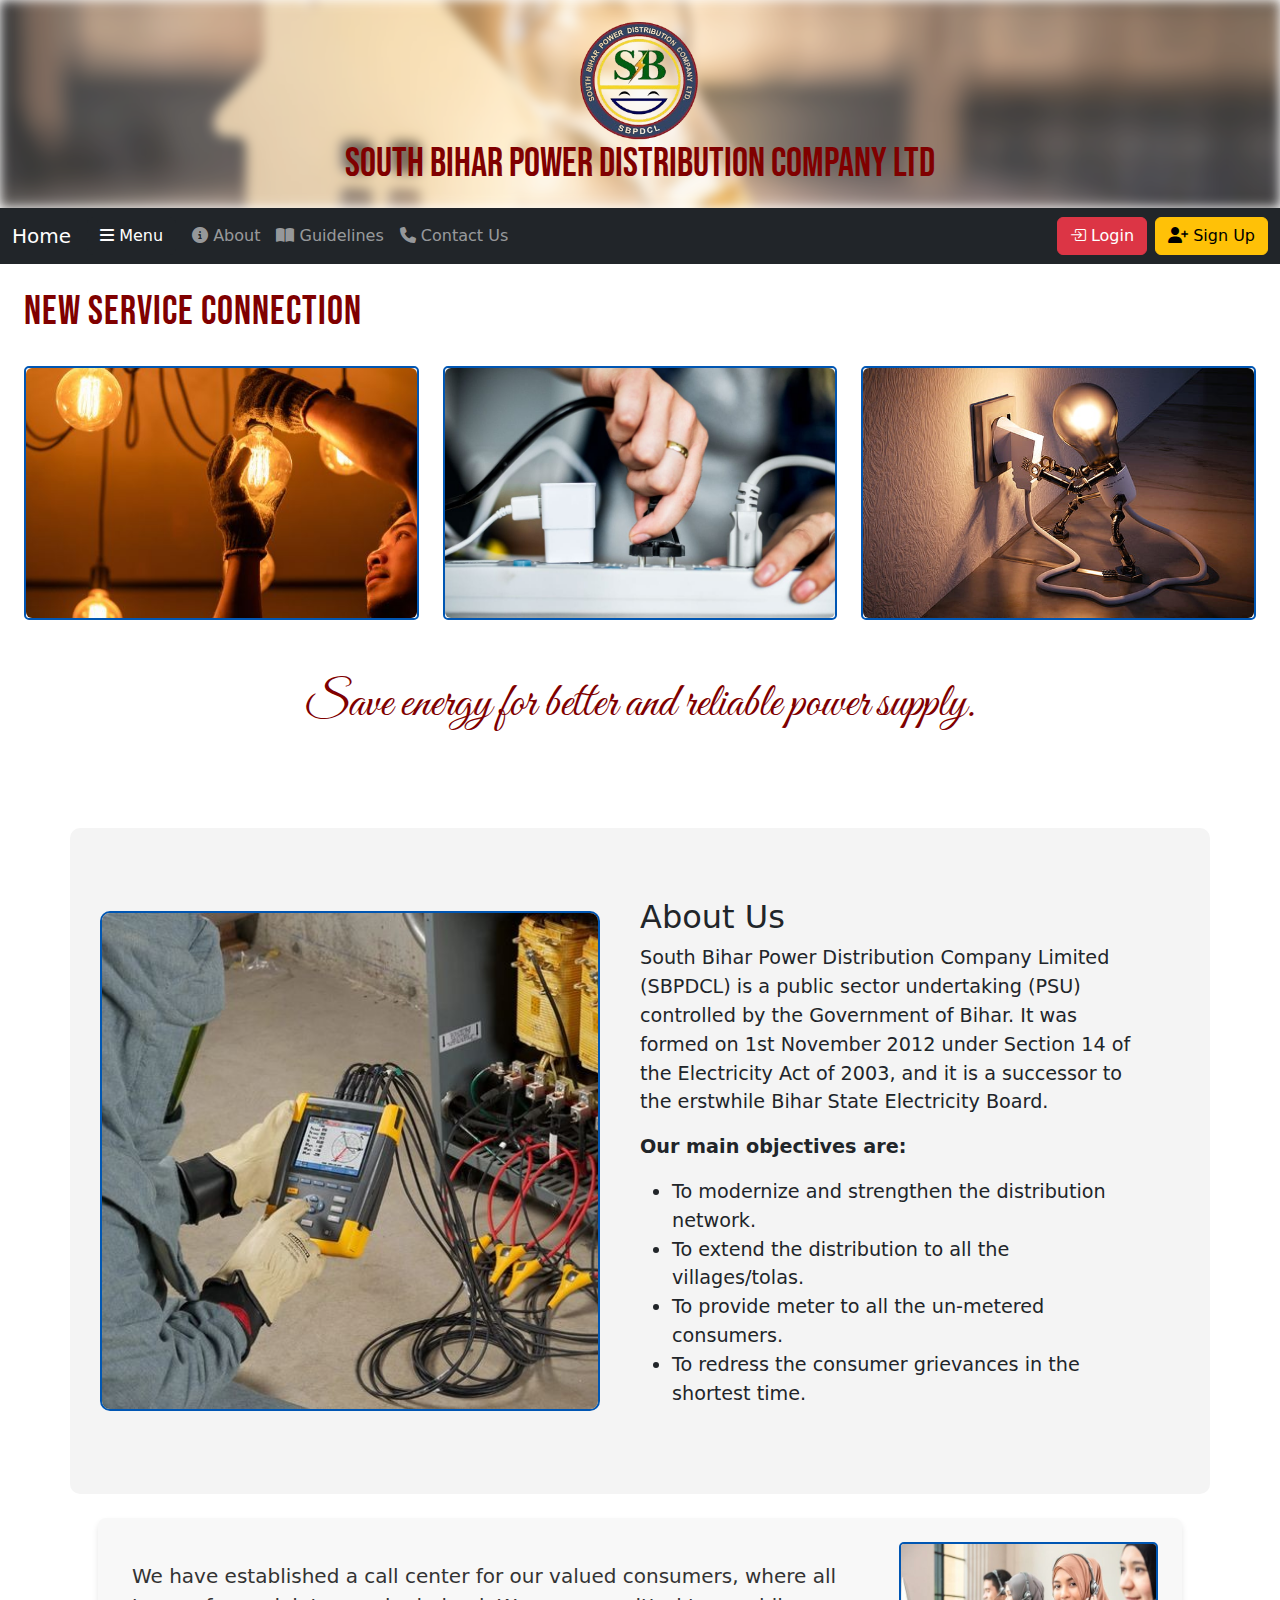
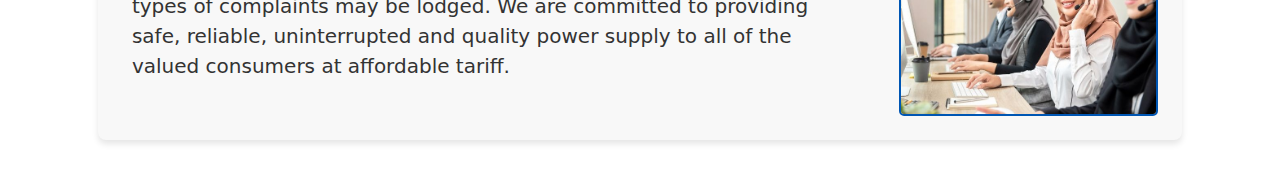
==== Sbpdcl/src/main/webapp/index.html @ 13968602 "some updation done" ====
<!doctype html>
<html lang="en">
<head>
  <meta charset="utf-8">
  <meta name="viewport" content="width=device-width, initial-scale=1">
  <title>SBPDCL Portal</title>

  <!-- Bootstrap -->
  <link href="https://cdn.jsdelivr.net/npm/bootstrap@5.3.0/dist/css/bootstrap.min.css" rel="stylesheet">
  
   <!-- Bootstrap icons -->
  <link rel="stylesheet" href="https://cdn.jsdelivr.net/npm/bootstrap-icons@1.10.5/font/bootstrap-icons.css">

  <!-- Font Awesome -->
  <link rel="stylesheet" href="https://cdnjs.cloudflare.com/ajax/libs/font-awesome/6.4.2/css/all.min.css">

  <!-- Google Fonts -->
  <link href="https://fonts.googleapis.com/css2?family=Great+Vibes&family=Poppins:wght@400;700&family=Bebas+Neue&display=swap" rel="stylesheet">

  <style>
    
    .image-frame {
      border: 2px solid #0056b3;
      border-radius: 5px;
      overflow: hidden;
      transition: transform 0.5s ease;
    }

    .image-frame img,
    .card-img-top {
      transition: transform 0.5s ease, box-shadow 0.5s ease;
    }

    .image-frame:hover img,
    .card:hover .card-img-top {
      transform: scale(1.1);
      box-shadow: 0 12px 20px rgba(0, 86, 179, 0.5);
    }

    #sidebar {
      transition: all 0.4s ease;
    }

    #sidebar.show {
      display: block !important;
      animation: fadeIn 0.4s ease;
    }

    @keyframes fadeIn {
      from { opacity: 0; transform: translateX(-10px); }
      to { opacity: 1; transform: translateX(0); }
    }

    @media (max-width: 768px) {
      #sidebar {
        position: absolute;
        width: 100%;
        z-index: 1000;
      }
       
    }
    .modal-backdrop.show {
	    backdrop-filter: blur(100%);
	  }
	  html {
	  	scroll-behavior:smooth;
	  }
  </style>
</head>
<body>

<!-- Header with Blurred Background -->
<div style="position: relative; text-align: center; color: white; padding: 20px 0;">
  <div style="
    background: url('images/Backg.jpg') center/cover no-repeat;
    filter: blur(6px);
    position: absolute;
    top: 0;
    left: 0;
    right: 0;
    bottom: 0;
    z-index: 0;
    opacity: 0.8;">
  </div>

  <div style="position: relative; z-index: 1;">
    <img src="images/logo1.png" alt="SBPDCL Logo" style="height:120px;">
    <h1 style="margin: 0; font-family: 'Bebas Neue', sans-serif; color: maroon;">South Bihar Power Distribution Company Ltd</h1>
  </div>
</div>

<!-- Navbar -->
<nav class="navbar navbar-expand-lg navbar-dark bg-dark">
  <div class="container-fluid">
    <a class="navbar-brand" href="#">Home</a>
    <button class="btn btn-dark me-2" id="toggleSidebar"><i class="fas fa-bars"></i> Menu</button>
    <div class="collapse navbar-collapse" id="navbarNav">
      <ul class="navbar-nav me-auto">
        <li class="nav-item"><a class="nav-link" href="#aboutSection"><i class="fas fa-info-circle"></i> About</a></li>
        <li class="nav-item"><a class="nav-link" href="guidelines.jsp"><i class="fas fa-book-open"></i> Guidelines</a></li>
        <li class="nav-item"><a class="nav-link" href="contact.html"><i class="fas fa-phone"></i> Contact Us</a></li>
      </ul>
      <div class="d-flex">
        
		 <button type="button" class="btn btn-danger" data-bs-toggle="modal" data-bs-target="#loginModal">
			<i class="bi bi-box-arrow-in-right"></i> Login
		 </button>
        <button type="button" class="btn btn-warning ms-2" data-bs-toggle="modal" data-bs-target="#signupModal">
		 	<i class="fas fa-user-plus"></i> Sign Up
		</button>
      </div>
    </div>
  </div>
</nav>

<!-- Sidebar -->
<div class="d-flex">
  <div class="bg-dark text-white p-3" id="sidebar" style="width: 200px; min-height: 100vh; display: none;">
    <ul class="nav flex-column">
      <li class="nav-item">
        <a class="nav-link text-white" href="#">No Dues</a>
        <p class="small text-white-50 ms-2">Check any pending dues before applying.</p>
      </li>
      <li class="nav-item">
        <a class="nav-link text-white" href="#">New Connection</a>
        <p class="small text-white-50 ms-2">Apply for new power connection easily.</p>
      </li>
      <li class="nav-item">
        <a class="nav-link text-white" href="#">Consumer Login</a>
        <p class="small text-white-50 ms-2">Login to your consumer dashboard.</p>
      </li>
      <li class="nav-item">
        <a class="nav-link text-white" href="#">Power Supply Status</a>
        <p class="small text-white-50 ms-2">Track real-time power supply updates.</p>
      </li>
      <li class="nav-item">
        <a class="nav-link text-white" href="#">Feedback</a>
        <p class="small text-white-50 ms-2">Share your experience with us.</p>
      </li>
    </ul>
  </div>

  <!-- Main Content -->
  <div class="flex-grow-1 p-4" id="mainContent">
    <h2 style="font-family: 'Bebas Neue', sans-serif; font-size: 2.5rem; letter-spacing: 1px; color: maroon; margin-bottom: 30px;">New Service Connection</h2>

    <div class="row g-4">
      <div class="col-md-4">
        <div class="image-frame">
          <img src="images/5.jpg" class="card-img-top rounded img-fluid" alt="Service 1" style="height: 250px; object-fit: cover;">
        </div>
      </div>
      <div class="col-md-4">
        <div class="image-frame">
          <img src="images/4.jpeg" class="card-img-top rounded img-fluid" alt="Service 2" style="height: 250px; object-fit: cover;">
        </div>
      </div>
      <div class="col-md-4">
        <div class="image-frame">
          <img src="images/3.jpg" class="card-img-top rounded img-fluid" alt="Service 3" style="height: 250px; object-fit: cover;">
        </div>
      </div>
    </div>

    <div class="mt-5 text-center">
      <p style="font-family: 'Great Vibes', cursive; font-size: 3rem; color: maroon;">
        Save energy for better and reliable power supply.
      </p>
    </div>
  </div>
</div>

<!-- About Section -->
<section id="aboutSection" class="mt-5 mb-5 px-4">
	
  <div class="container d-flex flex-wrap align-items-stretch justify-content-between" style="height: auto; padding: 30px; background-color: #f4f4f4; border-radius: 10px;">
    <div class="image-container" style="flex: 1; display: flex; justify-content: center; align-items: center;">
      <div class="image-frame" style="width: 100%; max-width: 500px; height: 100%; max-height: 500px; border-radius: 10px;">
		  <img src="images/about.jpg" alt="About Us Image" style="width: 100%; height: 100%; object-fit: cover;">
	  </div>
    </div>
    <div class="content-container" style="flex: 1; padding: 40px; border-radius: 10px; font-size: 1.2em; line-height: 1.5;">
      <h2>About Us</h2>
      <p>South Bihar Power Distribution Company Limited (SBPDCL) is a public sector undertaking (PSU) controlled by the Government of Bihar.
      It was formed on 1st November 2012 under Section 14 of the Electricity Act of 2003, and it is a successor to the erstwhile Bihar State Electricity Board.</p>
      <p><strong>Our main objectives are:</strong></p>
      <ul>
        <li>To modernize and strengthen the distribution network.</li>
        <li>To extend the distribution to all the villages/tolas.</li>
        <li>To provide meter to all the un-metered consumers.</li>
        <li>To redress the consumer grievances in the shortest time.</li>
      </ul>
    </div>
  </div>

  <div class="new-section d-flex justify-content-between align-items-center mt-4 p-4" style="background: #f8f8f8; border-radius: 8px; box-shadow: 0px 4px 6px rgba(0, 0, 0, 0.1); width: 88%; margin: 0 auto;">
    <div class="new-content" style="line-height: 1.5; padding-left: 10px; width: 70%; font-size: 20px; color: #333;">
      <p>We have established a call center for our valued consumers, where all types of complaints may be lodged.
      We are committed to providing safe, reliable, uninterrupted and quality power supply to all of the valued 
      consumers at affordable tariff.</p>
    </div>
    <div class="new-image" style="width: 25%; display: flex; justify-content: center; align-items: center;">
      <div class="image-frame" style="width: 100%; border-radius: 5px;">
		  <img src="images/about2.jpg" alt="Call center assistance" style="width: 100%; height: auto; object-fit: cover;">
	  </div>
    </div>
  </div>
</section>

<!-- Login Modal -->
	<div class="modal fade" id="loginModal" tabindex="-1" aria-labelledby="loginModalLabel" aria-hidden="true">
	  <div class="modal-dialog modal-dialog-centered">
	    <div class="modal-content bg-dark text-white" style="backdrop-filter: blur(10px); border-radius: 15px;">
	      <div class="modal-header border-0">
	        <h5 class="modal-title mx-auto" id="loginModalLabel">Login</h5>
	      </div>
	      <div class="modal-body">
	        <form action="LoginServlet" method="post">
	          <div class="mb-3">
	            <label for="user_id" class="form-label">User Id:</label>
	            <input type="text" class="form-control" id="user_id" name="user_id" required>
	          </div>
	          <div class="mb-3">
	            <label for="password" class="form-label">Password:</label>
	            <input type="password" class="form-control" id="password" name="password" required>
	          </div>
	          <button type="submit" class="btn btn-danger w-100">Login</button>
	        </form>
	      </div>
	    </div>
	  </div>
	</div>
	
	<!-- Sign Up Modal -->
	<div class="modal fade" id="signupModal" tabindex="-1" aria-labelledby="signupModalLabel" aria-hidden="true">
	  <div class="modal-dialog modal-dialog-centered">
	    <div class="modal-content bg-dark text-white" style="backdrop-filter: blur(10px); border-radius: 15px;">
	      <div class="modal-header border-0">
	        <h5 class="modal-title mx-auto" id="signupModalLabel">Sign Up</h5>
	      </div>
	      <div class="modal-body">
	        <form action="ConsumerSignupServlet" method="post">
	          <div class="mb-3">
	            <label for="signupName" class="form-label">Name:</label>
	            <input type="text" class="form-control" id="signupName" name="name" required>
	          </div>
	          <div class="mb-3">
	            <label for="signupPhone" class="form-label">Phone:</label>
	            <input type="text" class="form-control" id="signupPhone" name="phone" required>
	          </div>
	          <div class="mb-3">
	            <label for="signupPassword" class="form-label">Password:</label>
	            <input type="password" class="form-control" id="signupPassword" name="password" required>
	          </div>
	          <button type="submit" class="btn btn-warning w-100">Sign Up</button>
	        </form>
	      </div>
	    </div>
	  </div>
	</div>

<!-- Bootstrap & Sidebar Toggle Script -->
<script src="https://cdn.jsdelivr.net/npm/bootstrap@5.3.0/dist/js/bootstrap.bundle.min.js"></script>
<script>
  const toggleBtn = document.getElementById('toggleSidebar');
  const sidebar = document.getElementById('sidebar');

  toggleBtn.addEventListener('click', () => {
    sidebar.classList.toggle("show");
  });
</script>

</body>
</html>
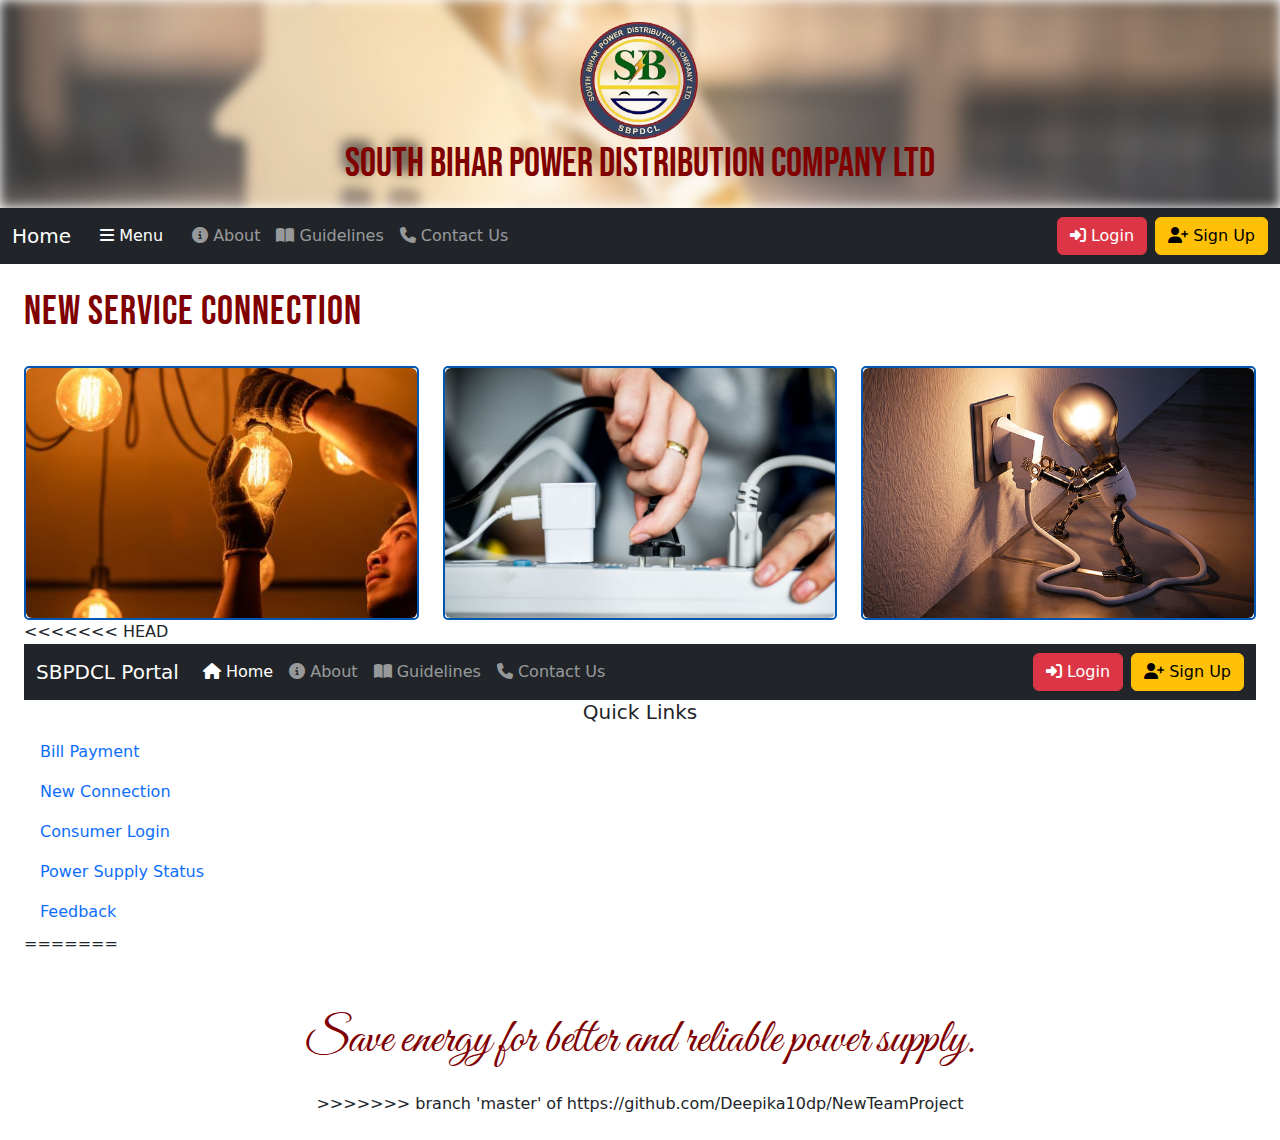
==== commit 53c3983a: "Added changes" ====
--- a/Sbpdcl/src/main/webapp/index.html
+++ b/Sbpdcl/src/main/webapp/index.html
@@ -7,9 +7,6 @@
 
   <!-- Bootstrap -->
   <link href="https://cdn.jsdelivr.net/npm/bootstrap@5.3.0/dist/css/bootstrap.min.css" rel="stylesheet">
-  
-   <!-- Bootstrap icons -->
-  <link rel="stylesheet" href="https://cdn.jsdelivr.net/npm/bootstrap-icons@1.10.5/font/bootstrap-icons.css">
 
   <!-- Font Awesome -->
   <link rel="stylesheet" href="https://cdnjs.cloudflare.com/ajax/libs/font-awesome/6.4.2/css/all.min.css">
@@ -18,7 +15,7 @@
   <link href="https://fonts.googleapis.com/css2?family=Great+Vibes&family=Poppins:wght@400;700&family=Bebas+Neue&display=swap" rel="stylesheet">
 
   <style>
-    
+    /* Transitions & Animations */
     .image-frame {
       border: 2px solid #0056b3;
       border-radius: 5px;
@@ -57,14 +54,7 @@
         width: 100%;
         z-index: 1000;
       }
-       
-    }
-    .modal-backdrop.show {
-	    backdrop-filter: blur(100%);
-	  }
-	  html {
-	  	scroll-behavior:smooth;
-	  }
+    }
   </style>
 </head>
 <body>
@@ -96,18 +86,13 @@
     <button class="btn btn-dark me-2" id="toggleSidebar"><i class="fas fa-bars"></i> Menu</button>
     <div class="collapse navbar-collapse" id="navbarNav">
       <ul class="navbar-nav me-auto">
-        <li class="nav-item"><a class="nav-link" href="#aboutSection"><i class="fas fa-info-circle"></i> About</a></li>
+        <li class="nav-item"><a class="nav-link" href="about.jsp"><i class="fas fa-info-circle"></i> About</a></li>
         <li class="nav-item"><a class="nav-link" href="guidelines.jsp"><i class="fas fa-book-open"></i> Guidelines</a></li>
-        <li class="nav-item"><a class="nav-link" href="contact.html"><i class="fas fa-phone"></i> Contact Us</a></li>
+        <li class="nav-item"><a class="nav-link" href="#"><i class="fas fa-phone"></i> Contact Us</a></li>
       </ul>
       <div class="d-flex">
-        
-		 <button type="button" class="btn btn-danger" data-bs-toggle="modal" data-bs-target="#loginModal">
-			<i class="bi bi-box-arrow-in-right"></i> Login
-		 </button>
-        <button type="button" class="btn btn-warning ms-2" data-bs-toggle="modal" data-bs-target="#signupModal">
-		 	<i class="fas fa-user-plus"></i> Sign Up
-		</button>
+        <a href="login.jsp" class="btn btn-danger me-2"><i class="fas fa-sign-in-alt"></i> Login</a>
+        <a href="consumerSignup.jsp" class="btn btn-warning"><i class="fas fa-user-plus"></i> Sign Up</a>
       </div>
     </div>
   </div>
@@ -162,102 +147,54 @@
       </div>
     </div>
 
+<<<<<<< HEAD
+    <nav class="navbar navbar-expand-lg navbar-dark bg-dark">
+        <div class="container-fluid">
+            <a class="navbar-brand" href="#">SBPDCL Portal</a>
+            <button class="navbar-toggler" type="button" data-bs-toggle="collapse" data-bs-target="#navbarNav" aria-controls="navbarNav" aria-expanded="false" aria-label="Toggle navigation">
+                <span class="navbar-toggler-icon"></span>
+            </button>
+            <div class="collapse navbar-collapse" id="navbarNav">
+                <ul class="navbar-nav me-auto">
+                    <li class="nav-item">
+                        <a class="nav-link active" href="#"><i class="fas fa-home"></i> Home</a>
+                    </li>
+                    <li class="nav-item">
+                        <a class="nav-link" href="about.jsp"><i class="fas fa-info-circle"></i> About</a>
+                    </li>
+                    <li class="nav-item">
+                        <a class="nav-link" href="guidelines.jsp"><i class="fas fa-book-open"></i> Guidelines</a>
+                    </li>
+                    <li class="nav-item">
+                        <a class="nav-link" href="#"><i class="fas fa-phone"></i> Contact Us</a>
+                    </li>
+                </ul>
+                <div class="d-flex">
+                    <a href="login.jsp" class="btn btn-danger ms-2"><i class="fas fa-sign-in-alt"></i> Login</a>
+                    <a href="consumerSignup.jsp" class="btn btn-warning ms-2"><i class="fas fa-user-plus"></i> Sign Up</a>
+                </div>
+            </div>
+        </div>
+    </nav>
+
+    <div class="sidebar">
+        <h5 class="text-center">Quick Links</h5>
+        <ul class="nav flex-column">
+            <li class="nav-item"><a class="nav-link" href="#">Bill Payment</a></li>
+            <li class="nav-item"><a class="nav-link" href="#">New Connection</a></li>
+            <li class="nav-item"><a class="nav-link" href="#">Consumer Login</a></li>
+            <li class="nav-item"><a class="nav-link" href="#">Power Supply Status</a></li>
+            <li class="nav-item"><a class="nav-link" href="#">Feedback</a></li>
+        </ul>
+=======
     <div class="mt-5 text-center">
       <p style="font-family: 'Great Vibes', cursive; font-size: 3rem; color: maroon;">
         Save energy for better and reliable power supply.
       </p>
+>>>>>>> branch 'master' of https://github.com/Deepika10dp/NewTeamProject
     </div>
   </div>
 </div>
-
-<!-- About Section -->
-<section id="aboutSection" class="mt-5 mb-5 px-4">
-	
-  <div class="container d-flex flex-wrap align-items-stretch justify-content-between" style="height: auto; padding: 30px; background-color: #f4f4f4; border-radius: 10px;">
-    <div class="image-container" style="flex: 1; display: flex; justify-content: center; align-items: center;">
-      <div class="image-frame" style="width: 100%; max-width: 500px; height: 100%; max-height: 500px; border-radius: 10px;">
-		  <img src="images/about.jpg" alt="About Us Image" style="width: 100%; height: 100%; object-fit: cover;">
-	  </div>
-    </div>
-    <div class="content-container" style="flex: 1; padding: 40px; border-radius: 10px; font-size: 1.2em; line-height: 1.5;">
-      <h2>About Us</h2>
-      <p>South Bihar Power Distribution Company Limited (SBPDCL) is a public sector undertaking (PSU) controlled by the Government of Bihar.
-      It was formed on 1st November 2012 under Section 14 of the Electricity Act of 2003, and it is a successor to the erstwhile Bihar State Electricity Board.</p>
-      <p><strong>Our main objectives are:</strong></p>
-      <ul>
-        <li>To modernize and strengthen the distribution network.</li>
-        <li>To extend the distribution to all the villages/tolas.</li>
-        <li>To provide meter to all the un-metered consumers.</li>
-        <li>To redress the consumer grievances in the shortest time.</li>
-      </ul>
-    </div>
-  </div>
-
-  <div class="new-section d-flex justify-content-between align-items-center mt-4 p-4" style="background: #f8f8f8; border-radius: 8px; box-shadow: 0px 4px 6px rgba(0, 0, 0, 0.1); width: 88%; margin: 0 auto;">
-    <div class="new-content" style="line-height: 1.5; padding-left: 10px; width: 70%; font-size: 20px; color: #333;">
-      <p>We have established a call center for our valued consumers, where all types of complaints may be lodged.
-      We are committed to providing safe, reliable, uninterrupted and quality power supply to all of the valued 
-      consumers at affordable tariff.</p>
-    </div>
-    <div class="new-image" style="width: 25%; display: flex; justify-content: center; align-items: center;">
-      <div class="image-frame" style="width: 100%; border-radius: 5px;">
-		  <img src="images/about2.jpg" alt="Call center assistance" style="width: 100%; height: auto; object-fit: cover;">
-	  </div>
-    </div>
-  </div>
-</section>
-
-<!-- Login Modal -->
-	<div class="modal fade" id="loginModal" tabindex="-1" aria-labelledby="loginModalLabel" aria-hidden="true">
-	  <div class="modal-dialog modal-dialog-centered">
-	    <div class="modal-content bg-dark text-white" style="backdrop-filter: blur(10px); border-radius: 15px;">
-	      <div class="modal-header border-0">
-	        <h5 class="modal-title mx-auto" id="loginModalLabel">Login</h5>
-	      </div>
-	      <div class="modal-body">
-	        <form action="LoginServlet" method="post">
-	          <div class="mb-3">
-	            <label for="user_id" class="form-label">User Id:</label>
-	            <input type="text" class="form-control" id="user_id" name="user_id" required>
-	          </div>
-	          <div class="mb-3">
-	            <label for="password" class="form-label">Password:</label>
-	            <input type="password" class="form-control" id="password" name="password" required>
-	          </div>
-	          <button type="submit" class="btn btn-danger w-100">Login</button>
-	        </form>
-	      </div>
-	    </div>
-	  </div>
-	</div>
-	
-	<!-- Sign Up Modal -->
-	<div class="modal fade" id="signupModal" tabindex="-1" aria-labelledby="signupModalLabel" aria-hidden="true">
-	  <div class="modal-dialog modal-dialog-centered">
-	    <div class="modal-content bg-dark text-white" style="backdrop-filter: blur(10px); border-radius: 15px;">
-	      <div class="modal-header border-0">
-	        <h5 class="modal-title mx-auto" id="signupModalLabel">Sign Up</h5>
-	      </div>
-	      <div class="modal-body">
-	        <form action="ConsumerSignupServlet" method="post">
-	          <div class="mb-3">
-	            <label for="signupName" class="form-label">Name:</label>
-	            <input type="text" class="form-control" id="signupName" name="name" required>
-	          </div>
-	          <div class="mb-3">
-	            <label for="signupPhone" class="form-label">Phone:</label>
-	            <input type="text" class="form-control" id="signupPhone" name="phone" required>
-	          </div>
-	          <div class="mb-3">
-	            <label for="signupPassword" class="form-label">Password:</label>
-	            <input type="password" class="form-control" id="signupPassword" name="password" required>
-	          </div>
-	          <button type="submit" class="btn btn-warning w-100">Sign Up</button>
-	        </form>
-	      </div>
-	    </div>
-	  </div>
-	</div>
 
 <!-- Bootstrap & Sidebar Toggle Script -->
 <script src="https://cdn.jsdelivr.net/npm/bootstrap@5.3.0/dist/js/bootstrap.bundle.min.js"></script>
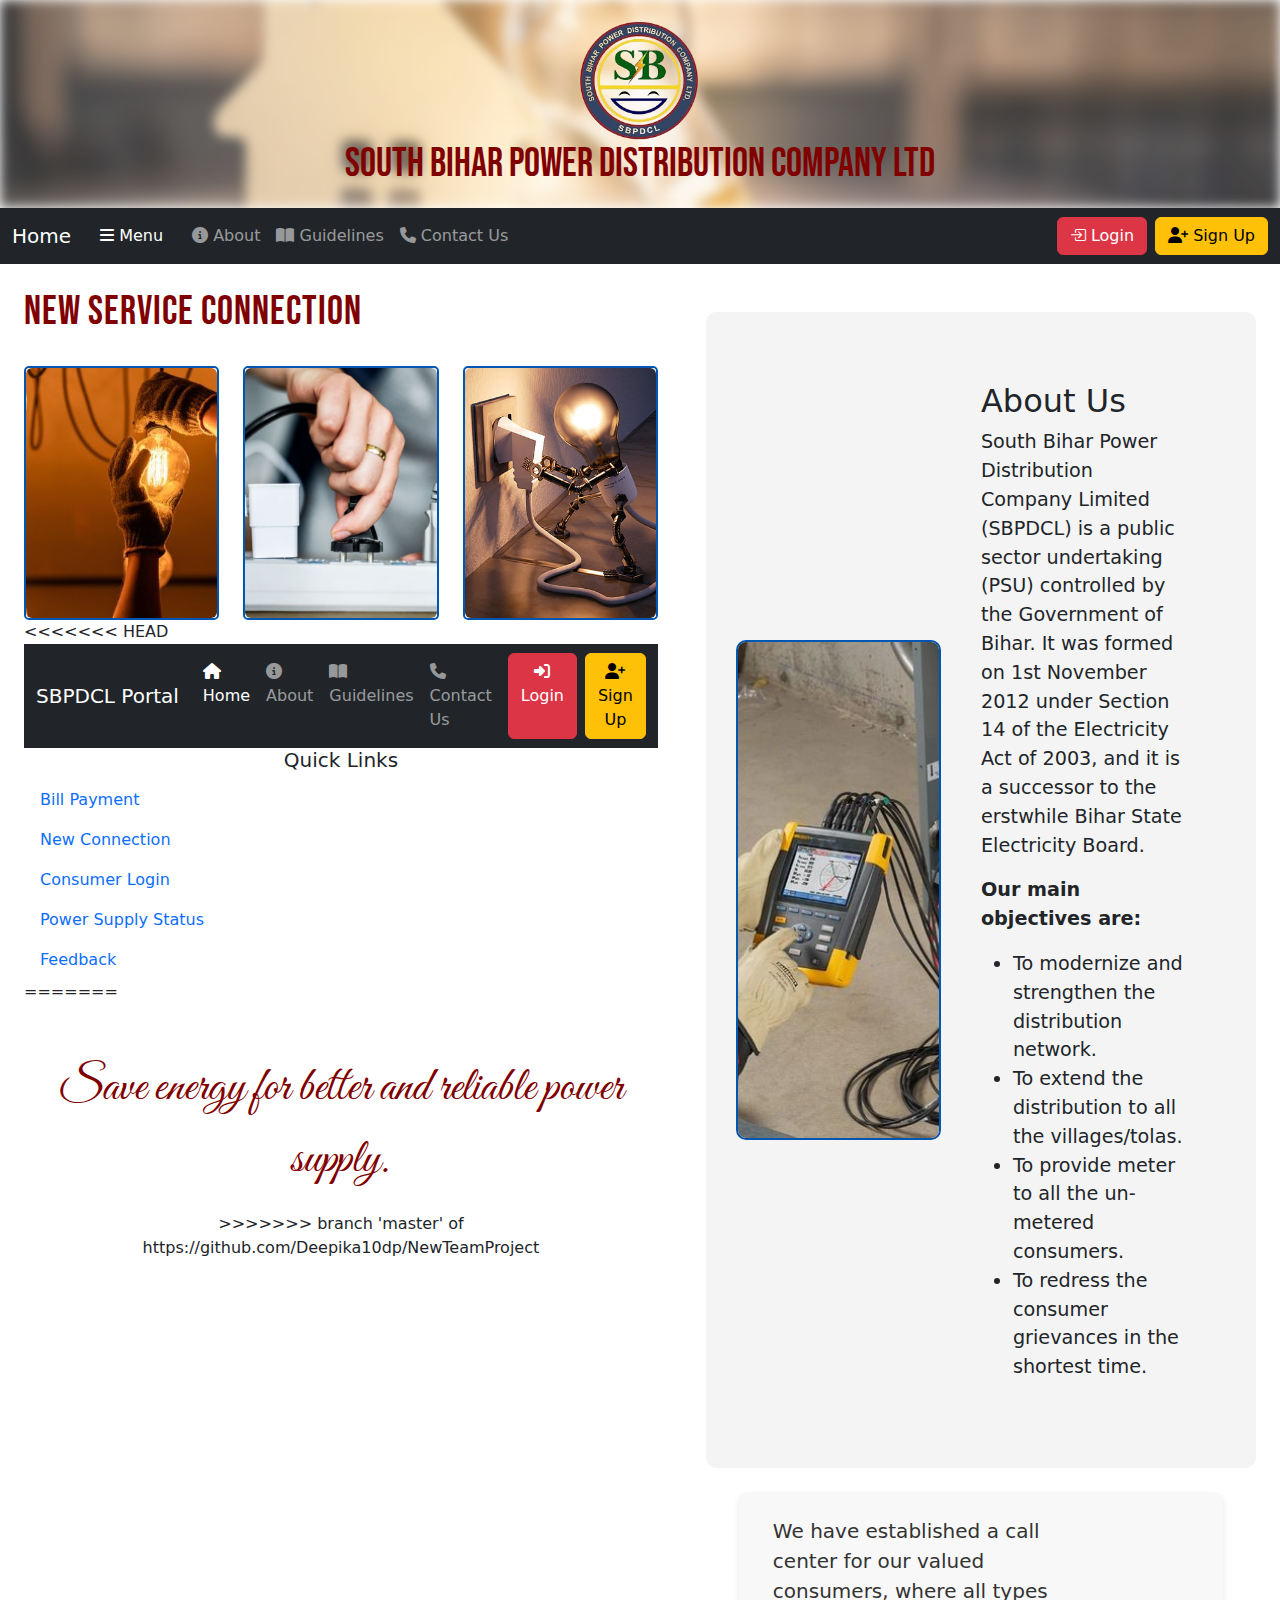
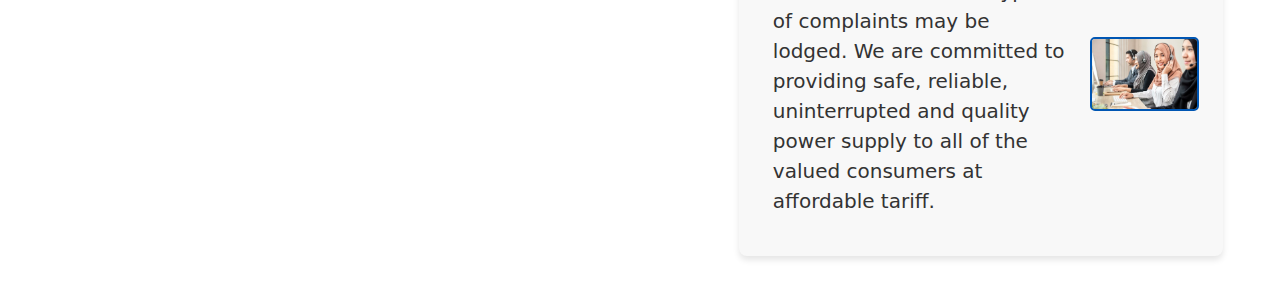
==== commit abc6de72: "Added changes" ====
--- a/Sbpdcl/src/main/webapp/index.html
+++ b/Sbpdcl/src/main/webapp/index.html
@@ -7,6 +7,9 @@
 
   <!-- Bootstrap -->
   <link href="https://cdn.jsdelivr.net/npm/bootstrap@5.3.0/dist/css/bootstrap.min.css" rel="stylesheet">
+  
+   <!-- Bootstrap icons -->
+  <link rel="stylesheet" href="https://cdn.jsdelivr.net/npm/bootstrap-icons@1.10.5/font/bootstrap-icons.css">
 
   <!-- Font Awesome -->
   <link rel="stylesheet" href="https://cdnjs.cloudflare.com/ajax/libs/font-awesome/6.4.2/css/all.min.css">
@@ -15,7 +18,7 @@
   <link href="https://fonts.googleapis.com/css2?family=Great+Vibes&family=Poppins:wght@400;700&family=Bebas+Neue&display=swap" rel="stylesheet">
 
   <style>
-    /* Transitions & Animations */
+    
     .image-frame {
       border: 2px solid #0056b3;
       border-radius: 5px;
@@ -54,7 +57,14 @@
         width: 100%;
         z-index: 1000;
       }
-    }
+       
+    }
+    .modal-backdrop.show {
+	    backdrop-filter: blur(100%);
+	  }
+	  html {
+	  	scroll-behavior:smooth;
+	  }
   </style>
 </head>
 <body>
@@ -86,13 +96,18 @@
     <button class="btn btn-dark me-2" id="toggleSidebar"><i class="fas fa-bars"></i> Menu</button>
     <div class="collapse navbar-collapse" id="navbarNav">
       <ul class="navbar-nav me-auto">
-        <li class="nav-item"><a class="nav-link" href="about.jsp"><i class="fas fa-info-circle"></i> About</a></li>
+        <li class="nav-item"><a class="nav-link" href="#aboutSection"><i class="fas fa-info-circle"></i> About</a></li>
         <li class="nav-item"><a class="nav-link" href="guidelines.jsp"><i class="fas fa-book-open"></i> Guidelines</a></li>
-        <li class="nav-item"><a class="nav-link" href="#"><i class="fas fa-phone"></i> Contact Us</a></li>
+        <li class="nav-item"><a class="nav-link" href="contact.html"><i class="fas fa-phone"></i> Contact Us</a></li>
       </ul>
       <div class="d-flex">
-        <a href="login.jsp" class="btn btn-danger me-2"><i class="fas fa-sign-in-alt"></i> Login</a>
-        <a href="consumerSignup.jsp" class="btn btn-warning"><i class="fas fa-user-plus"></i> Sign Up</a>
+        
+		 <button type="button" class="btn btn-danger" data-bs-toggle="modal" data-bs-target="#loginModal">
+			<i class="bi bi-box-arrow-in-right"></i> Login
+		 </button>
+        <button type="button" class="btn btn-warning ms-2" data-bs-toggle="modal" data-bs-target="#signupModal">
+		 	<i class="fas fa-user-plus"></i> Sign Up
+		</button>
       </div>
     </div>
   </div>
@@ -196,6 +211,95 @@
   </div>
 </div>
 
+<!-- About Section -->
+<section id="aboutSection" class="mt-5 mb-5 px-4">
+	
+  <div class="container d-flex flex-wrap align-items-stretch justify-content-between" style="height: auto; padding: 30px; background-color: #f4f4f4; border-radius: 10px;">
+    <div class="image-container" style="flex: 1; display: flex; justify-content: center; align-items: center;">
+      <div class="image-frame" style="width: 100%; max-width: 500px; height: 100%; max-height: 500px; border-radius: 10px;">
+		  <img src="images/about.jpg" alt="About Us Image" style="width: 100%; height: 100%; object-fit: cover;">
+	  </div>
+    </div>
+    <div class="content-container" style="flex: 1; padding: 40px; border-radius: 10px; font-size: 1.2em; line-height: 1.5;">
+      <h2>About Us</h2>
+      <p>South Bihar Power Distribution Company Limited (SBPDCL) is a public sector undertaking (PSU) controlled by the Government of Bihar.
+      It was formed on 1st November 2012 under Section 14 of the Electricity Act of 2003, and it is a successor to the erstwhile Bihar State Electricity Board.</p>
+      <p><strong>Our main objectives are:</strong></p>
+      <ul>
+        <li>To modernize and strengthen the distribution network.</li>
+        <li>To extend the distribution to all the villages/tolas.</li>
+        <li>To provide meter to all the un-metered consumers.</li>
+        <li>To redress the consumer grievances in the shortest time.</li>
+      </ul>
+    </div>
+  </div>
+
+  <div class="new-section d-flex justify-content-between align-items-center mt-4 p-4" style="background: #f8f8f8; border-radius: 8px; box-shadow: 0px 4px 6px rgba(0, 0, 0, 0.1); width: 88%; margin: 0 auto;">
+    <div class="new-content" style="line-height: 1.5; padding-left: 10px; width: 70%; font-size: 20px; color: #333;">
+      <p>We have established a call center for our valued consumers, where all types of complaints may be lodged.
+      We are committed to providing safe, reliable, uninterrupted and quality power supply to all of the valued 
+      consumers at affordable tariff.</p>
+    </div>
+    <div class="new-image" style="width: 25%; display: flex; justify-content: center; align-items: center;">
+      <div class="image-frame" style="width: 100%; border-radius: 5px;">
+		  <img src="images/about2.jpg" alt="Call center assistance" style="width: 100%; height: auto; object-fit: cover;">
+	  </div>
+    </div>
+  </div>
+</section>
+
+<!-- Login Modal -->
+	<div class="modal fade" id="loginModal" tabindex="-1" aria-labelledby="loginModalLabel" aria-hidden="true">
+	  <div class="modal-dialog modal-dialog-centered">
+	    <div class="modal-content bg-dark text-white" style="backdrop-filter: blur(10px); border-radius: 15px;">
+	      <div class="modal-header border-0">
+	        <h5 class="modal-title mx-auto" id="loginModalLabel">Login</h5>
+	      </div>
+	      <div class="modal-body">
+	        <form action="LoginServlet" method="post">
+	          <div class="mb-3">
+	            <label for="user_id" class="form-label">User Id:</label>
+	            <input type="text" class="form-control" id="user_id" name="user_id" required>
+	          </div>
+	          <div class="mb-3">
+	            <label for="password" class="form-label">Password:</label>
+	            <input type="password" class="form-control" id="password" name="password" required>
+	          </div>
+	          <button type="submit" class="btn btn-danger w-100">Login</button>
+	        </form>
+	      </div>
+	    </div>
+	  </div>
+	</div>
+	
+	<!-- Sign Up Modal -->
+	<div class="modal fade" id="signupModal" tabindex="-1" aria-labelledby="signupModalLabel" aria-hidden="true">
+	  <div class="modal-dialog modal-dialog-centered">
+	    <div class="modal-content bg-dark text-white" style="backdrop-filter: blur(10px); border-radius: 15px;">
+	      <div class="modal-header border-0">
+	        <h5 class="modal-title mx-auto" id="signupModalLabel">Sign Up</h5>
+	      </div>
+	      <div class="modal-body">
+	        <form action="ConsumerSignupServlet" method="post">
+	          <div class="mb-3">
+	            <label for="signupName" class="form-label">Name:</label>
+	            <input type="text" class="form-control" id="signupName" name="name" required>
+	          </div>
+	          <div class="mb-3">
+	            <label for="signupPhone" class="form-label">Phone:</label>
+	            <input type="text" class="form-control" id="signupPhone" name="phone" required>
+	          </div>
+	          <div class="mb-3">
+	            <label for="signupPassword" class="form-label">Password:</label>
+	            <input type="password" class="form-control" id="signupPassword" name="password" required>
+	          </div>
+	          <button type="submit" class="btn btn-warning w-100">Sign Up</button>
+	        </form>
+	      </div>
+	    </div>
+	  </div>
+	</div>
+
 <!-- Bootstrap & Sidebar Toggle Script -->
 <script src="https://cdn.jsdelivr.net/npm/bootstrap@5.3.0/dist/js/bootstrap.bundle.min.js"></script>
 <script>
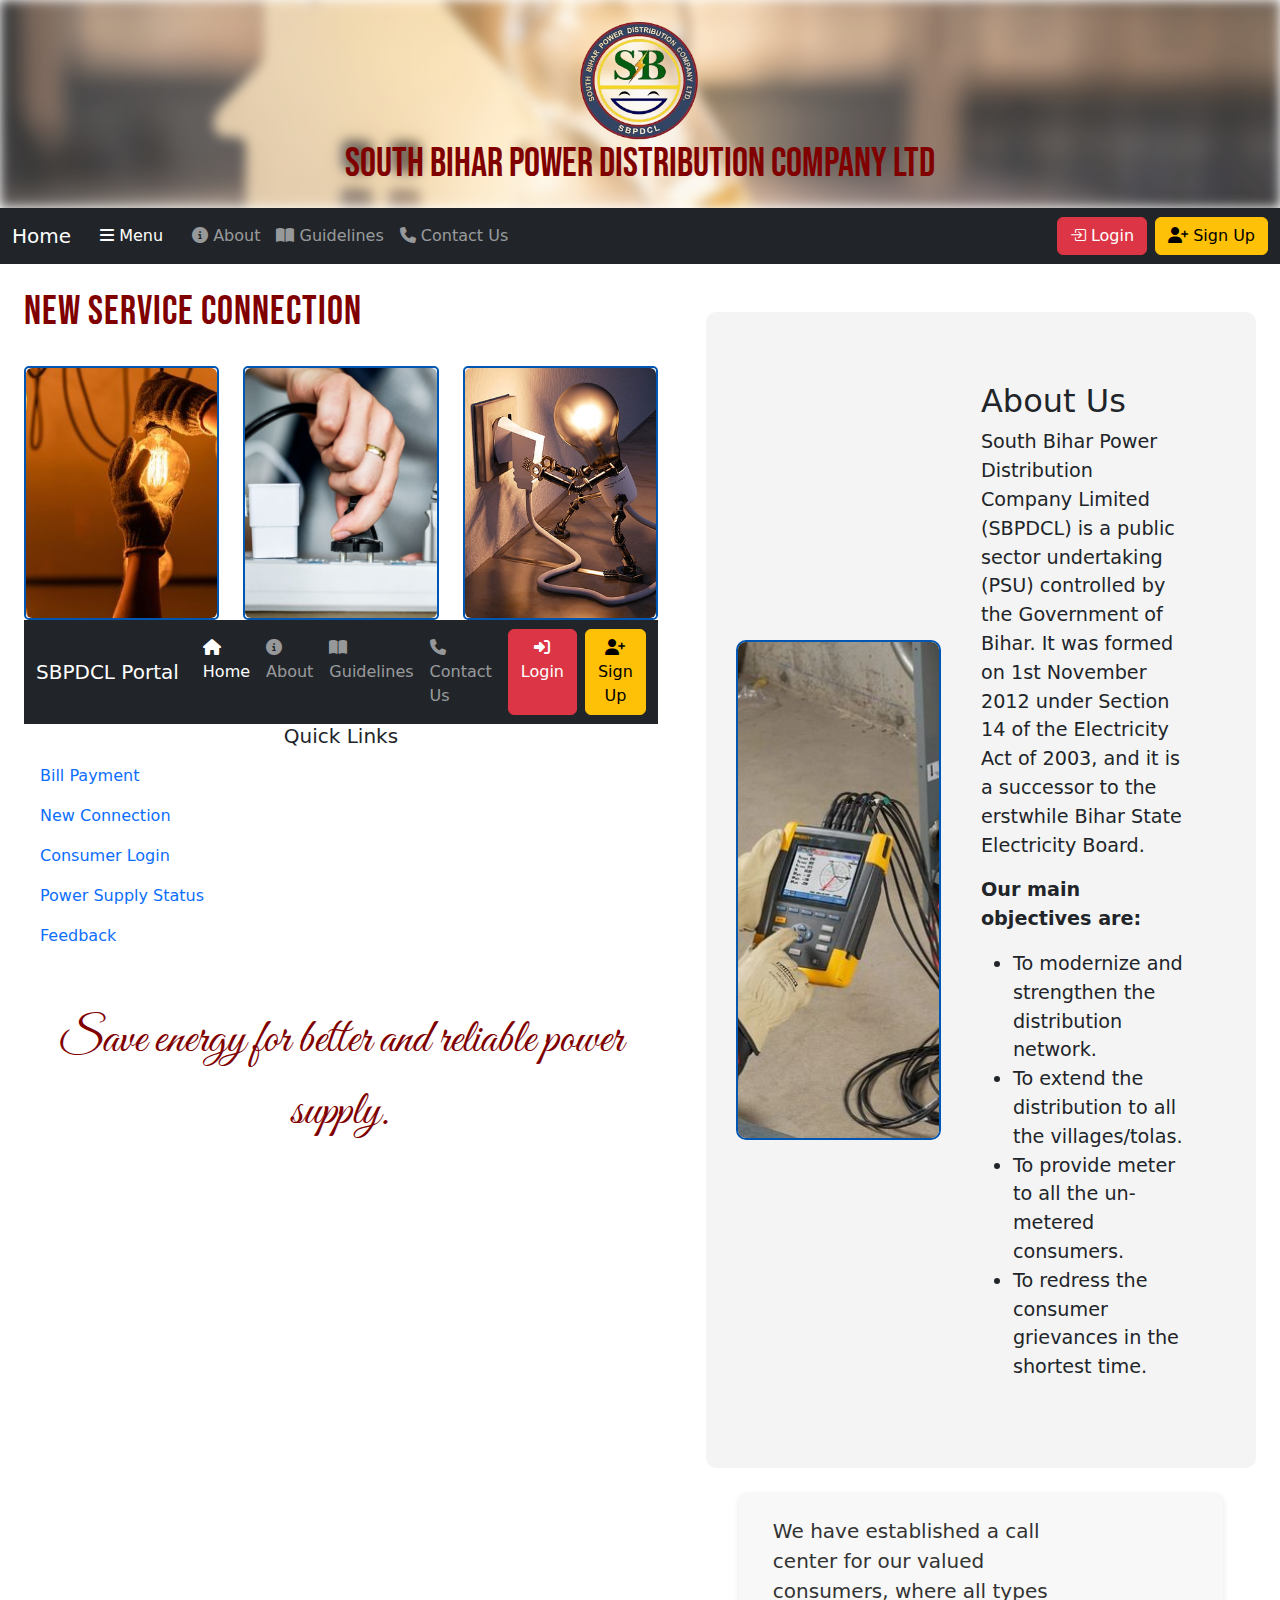
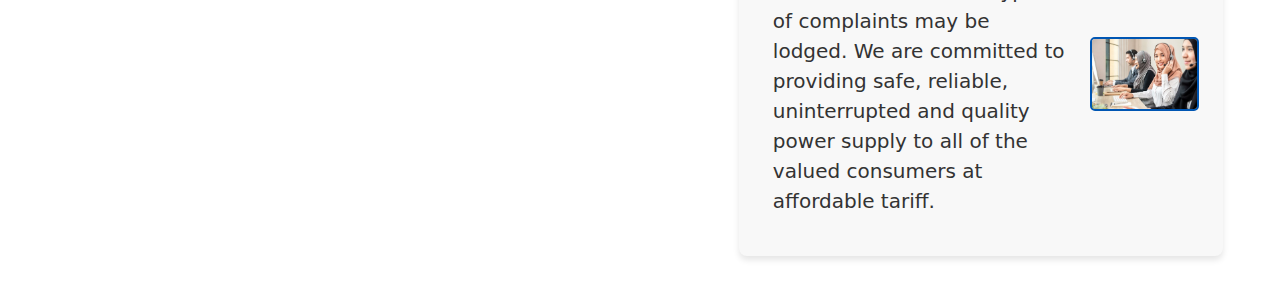
==== commit 0935d4e7: "Added changes" ====
--- a/Sbpdcl/src/main/webapp/index.html
+++ b/Sbpdcl/src/main/webapp/index.html
@@ -162,7 +162,7 @@
       </div>
     </div>
 
-<<<<<<< HEAD
+
     <nav class="navbar navbar-expand-lg navbar-dark bg-dark">
         <div class="container-fluid">
             <a class="navbar-brand" href="#">SBPDCL Portal</a>
@@ -201,12 +201,12 @@
             <li class="nav-item"><a class="nav-link" href="#">Power Supply Status</a></li>
             <li class="nav-item"><a class="nav-link" href="#">Feedback</a></li>
         </ul>
-=======
+
     <div class="mt-5 text-center">
       <p style="font-family: 'Great Vibes', cursive; font-size: 3rem; color: maroon;">
         Save energy for better and reliable power supply.
       </p>
->>>>>>> branch 'master' of https://github.com/Deepika10dp/NewTeamProject
+
     </div>
   </div>
 </div>
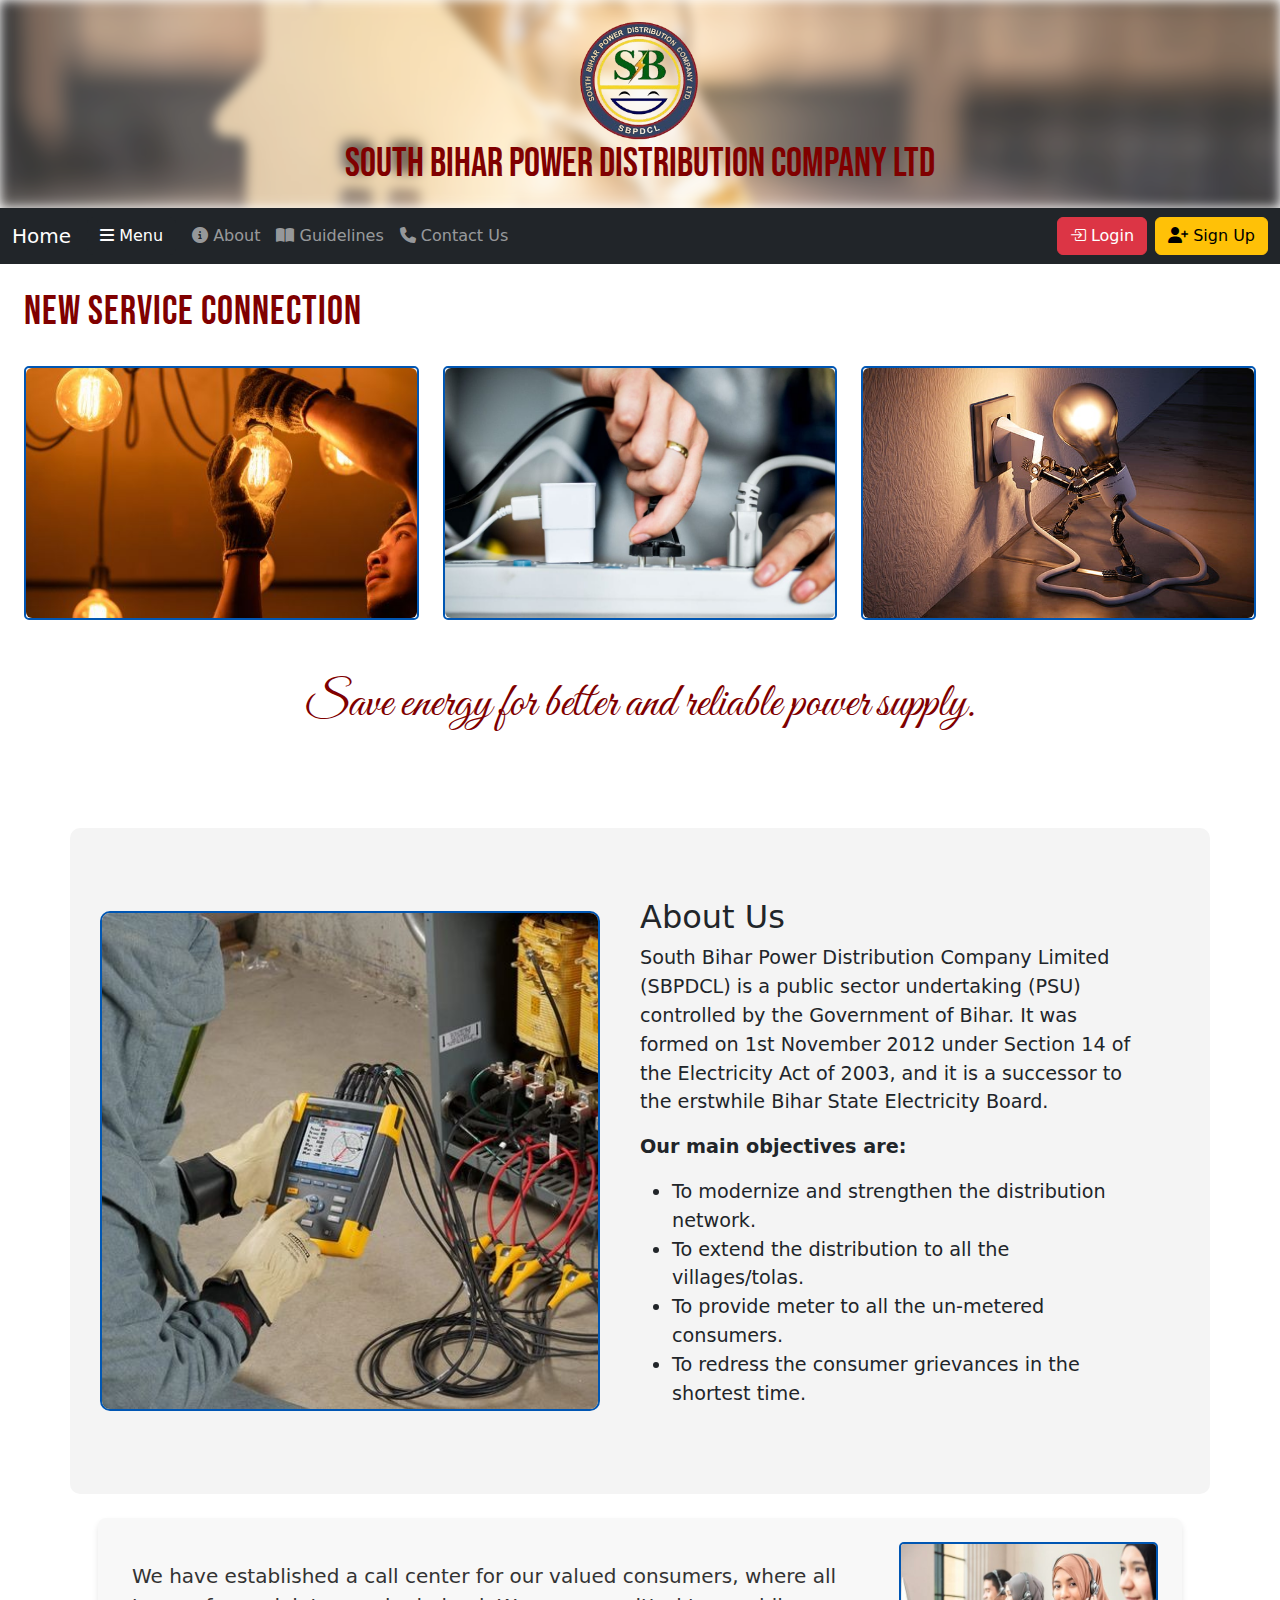
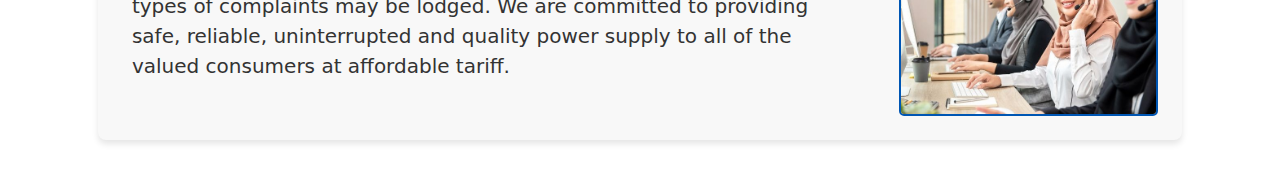
==== commit 90912a93: "dubara push" ====
--- a/Sbpdcl/src/main/webapp/index.html
+++ b/Sbpdcl/src/main/webapp/index.html
@@ -60,11 +60,11 @@
        
     }
     .modal-backdrop.show {
-	    backdrop-filter: blur(100%);
-	  }
-	  html {
-	  	scroll-behavior:smooth;
-	  }
+      backdrop-filter: blur(100%);
+    }
+    html {
+      scroll-behavior:smooth;
+    }
   </style>
 </head>
 <body>
@@ -102,17 +102,16 @@
       </ul>
       <div class="d-flex">
         
-		 <button type="button" class="btn btn-danger" data-bs-toggle="modal" data-bs-target="#loginModal">
-			<i class="bi bi-box-arrow-in-right"></i> Login
-		 </button>
+     <button type="button" class="btn btn-danger" data-bs-toggle="modal" data-bs-target="#loginModal">
+      <i class="bi bi-box-arrow-in-right"></i> Login
+     </button>
         <button type="button" class="btn btn-warning ms-2" data-bs-toggle="modal" data-bs-target="#signupModal">
-		 	<i class="fas fa-user-plus"></i> Sign Up
-		</button>
+       <i class="fas fa-user-plus"></i> Sign Up
+    </button>
       </div>
     </div>
   </div>
 </nav>
-
 <!-- Sidebar -->
 <div class="d-flex">
   <div class="bg-dark text-white p-3" id="sidebar" style="width: 200px; min-height: 100vh; display: none;">
@@ -162,63 +161,22 @@
       </div>
     </div>
 
-
-    <nav class="navbar navbar-expand-lg navbar-dark bg-dark">
-        <div class="container-fluid">
-            <a class="navbar-brand" href="#">SBPDCL Portal</a>
-            <button class="navbar-toggler" type="button" data-bs-toggle="collapse" data-bs-target="#navbarNav" aria-controls="navbarNav" aria-expanded="false" aria-label="Toggle navigation">
-                <span class="navbar-toggler-icon"></span>
-            </button>
-            <div class="collapse navbar-collapse" id="navbarNav">
-                <ul class="navbar-nav me-auto">
-                    <li class="nav-item">
-                        <a class="nav-link active" href="#"><i class="fas fa-home"></i> Home</a>
-                    </li>
-                    <li class="nav-item">
-                        <a class="nav-link" href="about.jsp"><i class="fas fa-info-circle"></i> About</a>
-                    </li>
-                    <li class="nav-item">
-                        <a class="nav-link" href="guidelines.jsp"><i class="fas fa-book-open"></i> Guidelines</a>
-                    </li>
-                    <li class="nav-item">
-                        <a class="nav-link" href="#"><i class="fas fa-phone"></i> Contact Us</a>
-                    </li>
-                </ul>
-                <div class="d-flex">
-                    <a href="login.jsp" class="btn btn-danger ms-2"><i class="fas fa-sign-in-alt"></i> Login</a>
-                    <a href="consumerSignup.jsp" class="btn btn-warning ms-2"><i class="fas fa-user-plus"></i> Sign Up</a>
-                </div>
-            </div>
-        </div>
-    </nav>
-
-    <div class="sidebar">
-        <h5 class="text-center">Quick Links</h5>
-        <ul class="nav flex-column">
-            <li class="nav-item"><a class="nav-link" href="#">Bill Payment</a></li>
-            <li class="nav-item"><a class="nav-link" href="#">New Connection</a></li>
-            <li class="nav-item"><a class="nav-link" href="#">Consumer Login</a></li>
-            <li class="nav-item"><a class="nav-link" href="#">Power Supply Status</a></li>
-            <li class="nav-item"><a class="nav-link" href="#">Feedback</a></li>
-        </ul>
-
     <div class="mt-5 text-center">
       <p style="font-family: 'Great Vibes', cursive; font-size: 3rem; color: maroon;">
         Save energy for better and reliable power supply.
       </p>
-
     </div>
   </div>
 </div>
 
 <!-- About Section -->
 <section id="aboutSection" class="mt-5 mb-5 px-4">
-	
+  
   <div class="container d-flex flex-wrap align-items-stretch justify-content-between" style="height: auto; padding: 30px; background-color: #f4f4f4; border-radius: 10px;">
     <div class="image-container" style="flex: 1; display: flex; justify-content: center; align-items: center;">
       <div class="image-frame" style="width: 100%; max-width: 500px; height: 100%; max-height: 500px; border-radius: 10px;">
-		  <img src="images/about.jpg" alt="About Us Image" style="width: 100%; height: 100%; object-fit: cover;">
-	  </div>
+      <img src="images/about.jpg" alt="About Us Image" style="width: 100%; height: 100%; object-fit: cover;">
+    </div>
     </div>
     <div class="content-container" style="flex: 1; padding: 40px; border-radius: 10px; font-size: 1.2em; line-height: 1.5;">
       <h2>About Us</h2>
@@ -233,7 +191,6 @@
       </ul>
     </div>
   </div>
-
   <div class="new-section d-flex justify-content-between align-items-center mt-4 p-4" style="background: #f8f8f8; border-radius: 8px; box-shadow: 0px 4px 6px rgba(0, 0, 0, 0.1); width: 88%; margin: 0 auto;">
     <div class="new-content" style="line-height: 1.5; padding-left: 10px; width: 70%; font-size: 20px; color: #333;">
       <p>We have established a call center for our valued consumers, where all types of complaints may be lodged.
@@ -242,63 +199,63 @@
     </div>
     <div class="new-image" style="width: 25%; display: flex; justify-content: center; align-items: center;">
       <div class="image-frame" style="width: 100%; border-radius: 5px;">
-		  <img src="images/about2.jpg" alt="Call center assistance" style="width: 100%; height: auto; object-fit: cover;">
-	  </div>
+      <img src="images/about2.jpg" alt="Call center assistance" style="width: 100%; height: auto; object-fit: cover;">
+    </div>
     </div>
   </div>
 </section>
 
 <!-- Login Modal -->
-	<div class="modal fade" id="loginModal" tabindex="-1" aria-labelledby="loginModalLabel" aria-hidden="true">
-	  <div class="modal-dialog modal-dialog-centered">
-	    <div class="modal-content bg-dark text-white" style="backdrop-filter: blur(10px); border-radius: 15px;">
-	      <div class="modal-header border-0">
-	        <h5 class="modal-title mx-auto" id="loginModalLabel">Login</h5>
-	      </div>
-	      <div class="modal-body">
-	        <form action="LoginServlet" method="post">
-	          <div class="mb-3">
-	            <label for="user_id" class="form-label">User Id:</label>
-	            <input type="text" class="form-control" id="user_id" name="user_id" required>
-	          </div>
-	          <div class="mb-3">
-	            <label for="password" class="form-label">Password:</label>
-	            <input type="password" class="form-control" id="password" name="password" required>
-	          </div>
-	          <button type="submit" class="btn btn-danger w-100">Login</button>
-	        </form>
-	      </div>
-	    </div>
-	  </div>
-	</div>
-	
-	<!-- Sign Up Modal -->
-	<div class="modal fade" id="signupModal" tabindex="-1" aria-labelledby="signupModalLabel" aria-hidden="true">
-	  <div class="modal-dialog modal-dialog-centered">
-	    <div class="modal-content bg-dark text-white" style="backdrop-filter: blur(10px); border-radius: 15px;">
-	      <div class="modal-header border-0">
-	        <h5 class="modal-title mx-auto" id="signupModalLabel">Sign Up</h5>
-	      </div>
-	      <div class="modal-body">
-	        <form action="ConsumerSignupServlet" method="post">
-	          <div class="mb-3">
-	            <label for="signupName" class="form-label">Name:</label>
-	            <input type="text" class="form-control" id="signupName" name="name" required>
-	          </div>
-	          <div class="mb-3">
-	            <label for="signupPhone" class="form-label">Phone:</label>
-	            <input type="text" class="form-control" id="signupPhone" name="phone" required>
-	          </div>
-	          <div class="mb-3">
-	            <label for="signupPassword" class="form-label">Password:</label>
-	            <input type="password" class="form-control" id="signupPassword" name="password" required>
-	          </div>
-	          <button type="submit" class="btn btn-warning w-100">Sign Up</button>
-	        </form>
-	      </div>
-	    </div>
-	  </div>
-	</div>
+  <div class="modal fade" id="loginModal" tabindex="-1" aria-labelledby="loginModalLabel" aria-hidden="true">
+    <div class="modal-dialog modal-dialog-centered">
+      <div class="modal-content bg-dark text-white" style="backdrop-filter: blur(10px); border-radius: 15px;">
+        <div class="modal-header border-0">
+          <h5 class="modal-title mx-auto" id="loginModalLabel">Login</h5>
+        </div>
+        <div class="modal-body">
+          <form action="LoginServlet" method="post">
+            <div class="mb-3">
+              <label for="user_id" class="form-label">User Id:</label>
+              <input type="text" class="form-control" id="user_id" name="user_id" required>
+            </div>
+            <div class="mb-3">
+              <label for="password" class="form-label">Password:</label>
+              <input type="password" class="form-control" id="password" name="password" required>
+            </div>
+            <button type="submit" class="btn btn-danger w-100">Login</button>
+          </form>
+        </div>
+      </div>
+    </div>
+  </div>
+  
+  <!-- Sign Up Modal -->
+  <div class="modal fade" id="signupModal" tabindex="-1" aria-labelledby="signupModalLabel" aria-hidden="true">
+    <div class="modal-dialog modal-dialog-centered">
+      <div class="modal-content bg-dark text-white" style="backdrop-filter: blur(10px); border-radius: 15px;">
+        <div class="modal-header border-0">
+          <h5 class="modal-title mx-auto" id="signupModalLabel">Sign Up</h5>
+        </div>
+        <div class="modal-body">
+          <form action="ConsumerSignupServlet" method="post">
+            <div class="mb-3">
+              <label for="signupName" class="form-label">Name:</label>
+              <input type="text" class="form-control" id="signupName" name="name" required>
+            </div>
+            <div class="mb-3">
+              <label for="signupPhone" class="form-label">Phone:</label>
+              <input type="text" class="form-control" id="signupPhone" name="phone" required>
+            </div>
+            <div class="mb-3">
+              <label for="signupPassword" class="form-label">Password:</label>
+              <input type="password" class="form-control" id="signupPassword" name="password" required>
+            </div>
+            <button type="submit" class="btn btn-warning w-100">Sign Up</button>
+          </form>
+        </div>
+      </div>
+    </div>
+  </div>
 
 <!-- Bootstrap & Sidebar Toggle Script -->
 <script src="https://cdn.jsdelivr.net/npm/bootstrap@5.3.0/dist/js/bootstrap.bundle.min.js"></script>
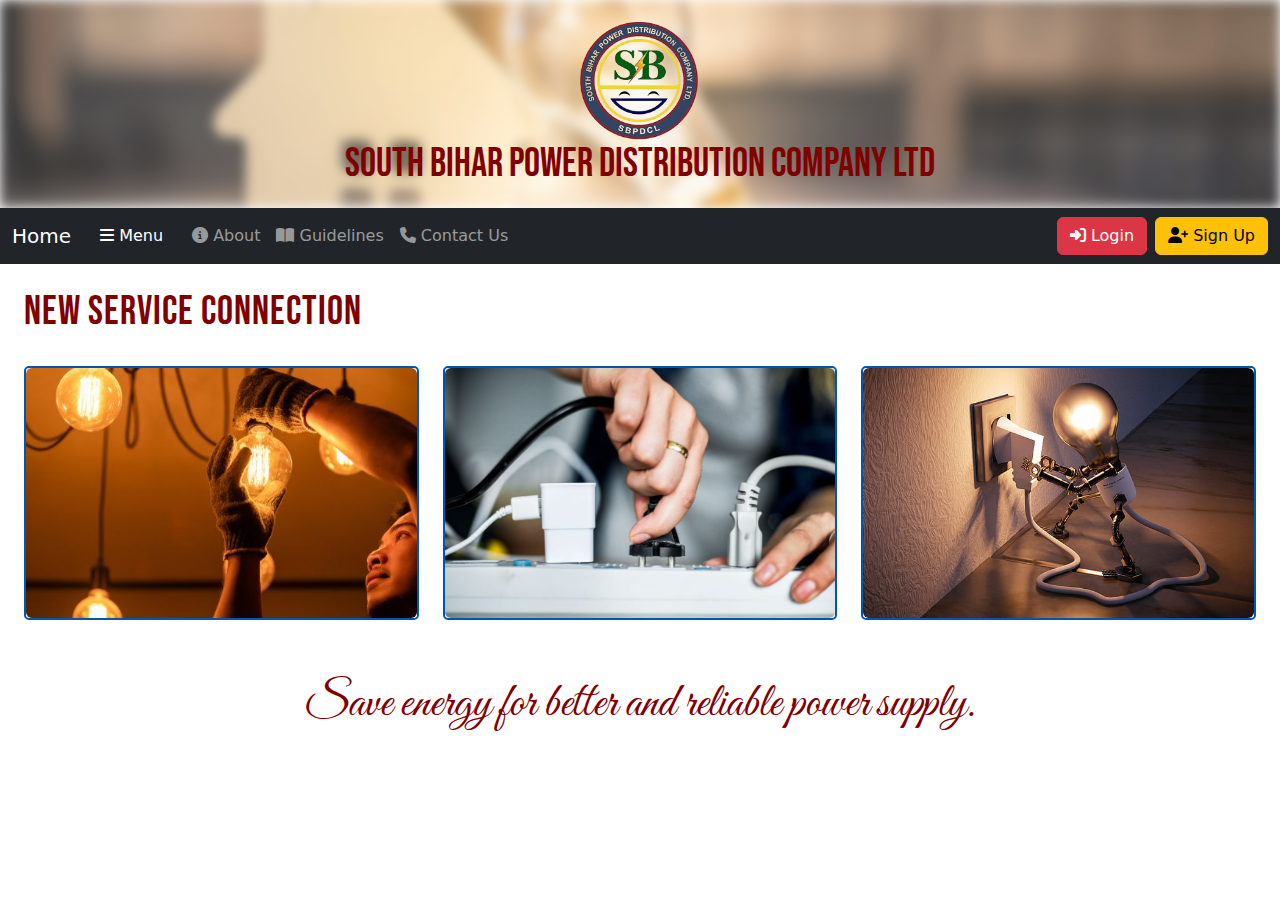
==== commit 41cec759: "added" ====
--- a/Sbpdcl/src/main/webapp/index.html
+++ b/Sbpdcl/src/main/webapp/index.html
@@ -7,9 +7,6 @@
 
   <!-- Bootstrap -->
   <link href="https://cdn.jsdelivr.net/npm/bootstrap@5.3.0/dist/css/bootstrap.min.css" rel="stylesheet">
-  
-   <!-- Bootstrap icons -->
-  <link rel="stylesheet" href="https://cdn.jsdelivr.net/npm/bootstrap-icons@1.10.5/font/bootstrap-icons.css">
 
   <!-- Font Awesome -->
   <link rel="stylesheet" href="https://cdnjs.cloudflare.com/ajax/libs/font-awesome/6.4.2/css/all.min.css">
@@ -18,7 +15,7 @@
   <link href="https://fonts.googleapis.com/css2?family=Great+Vibes&family=Poppins:wght@400;700&family=Bebas+Neue&display=swap" rel="stylesheet">
 
   <style>
-    
+    /* Transitions & Animations */
     .image-frame {
       border: 2px solid #0056b3;
       border-radius: 5px;
@@ -57,13 +54,6 @@
         width: 100%;
         z-index: 1000;
       }
-       
-    }
-    .modal-backdrop.show {
-      backdrop-filter: blur(100%);
-    }
-    html {
-      scroll-behavior:smooth;
     }
   </style>
 </head>
@@ -96,22 +86,18 @@
     <button class="btn btn-dark me-2" id="toggleSidebar"><i class="fas fa-bars"></i> Menu</button>
     <div class="collapse navbar-collapse" id="navbarNav">
       <ul class="navbar-nav me-auto">
-        <li class="nav-item"><a class="nav-link" href="#aboutSection"><i class="fas fa-info-circle"></i> About</a></li>
+        <li class="nav-item"><a class="nav-link" href="about.jsp"><i class="fas fa-info-circle"></i> About</a></li>
         <li class="nav-item"><a class="nav-link" href="guidelines.jsp"><i class="fas fa-book-open"></i> Guidelines</a></li>
         <li class="nav-item"><a class="nav-link" href="contact.html"><i class="fas fa-phone"></i> Contact Us</a></li>
       </ul>
       <div class="d-flex">
-        
-     <button type="button" class="btn btn-danger" data-bs-toggle="modal" data-bs-target="#loginModal">
-      <i class="bi bi-box-arrow-in-right"></i> Login
-     </button>
-        <button type="button" class="btn btn-warning ms-2" data-bs-toggle="modal" data-bs-target="#signupModal">
-       <i class="fas fa-user-plus"></i> Sign Up
-    </button>
+        <a href="login.jsp" class="btn btn-danger me-2"><i class="fas fa-sign-in-alt"></i> Login</a>
+        <a href="consumerSignup.jsp" class="btn btn-warning"><i class="fas fa-user-plus"></i> Sign Up</a>
       </div>
     </div>
   </div>
 </nav>
+
 <!-- Sidebar -->
 <div class="d-flex">
   <div class="bg-dark text-white p-3" id="sidebar" style="width: 200px; min-height: 100vh; display: none;">
@@ -169,94 +155,6 @@
   </div>
 </div>
 
-<!-- About Section -->
-<section id="aboutSection" class="mt-5 mb-5 px-4">
-  
-  <div class="container d-flex flex-wrap align-items-stretch justify-content-between" style="height: auto; padding: 30px; background-color: #f4f4f4; border-radius: 10px;">
-    <div class="image-container" style="flex: 1; display: flex; justify-content: center; align-items: center;">
-      <div class="image-frame" style="width: 100%; max-width: 500px; height: 100%; max-height: 500px; border-radius: 10px;">
-      <img src="images/about.jpg" alt="About Us Image" style="width: 100%; height: 100%; object-fit: cover;">
-    </div>
-    </div>
-    <div class="content-container" style="flex: 1; padding: 40px; border-radius: 10px; font-size: 1.2em; line-height: 1.5;">
-      <h2>About Us</h2>
-      <p>South Bihar Power Distribution Company Limited (SBPDCL) is a public sector undertaking (PSU) controlled by the Government of Bihar.
-      It was formed on 1st November 2012 under Section 14 of the Electricity Act of 2003, and it is a successor to the erstwhile Bihar State Electricity Board.</p>
-      <p><strong>Our main objectives are:</strong></p>
-      <ul>
-        <li>To modernize and strengthen the distribution network.</li>
-        <li>To extend the distribution to all the villages/tolas.</li>
-        <li>To provide meter to all the un-metered consumers.</li>
-        <li>To redress the consumer grievances in the shortest time.</li>
-      </ul>
-    </div>
-  </div>
-  <div class="new-section d-flex justify-content-between align-items-center mt-4 p-4" style="background: #f8f8f8; border-radius: 8px; box-shadow: 0px 4px 6px rgba(0, 0, 0, 0.1); width: 88%; margin: 0 auto;">
-    <div class="new-content" style="line-height: 1.5; padding-left: 10px; width: 70%; font-size: 20px; color: #333;">
-      <p>We have established a call center for our valued consumers, where all types of complaints may be lodged.
-      We are committed to providing safe, reliable, uninterrupted and quality power supply to all of the valued 
-      consumers at affordable tariff.</p>
-    </div>
-    <div class="new-image" style="width: 25%; display: flex; justify-content: center; align-items: center;">
-      <div class="image-frame" style="width: 100%; border-radius: 5px;">
-      <img src="images/about2.jpg" alt="Call center assistance" style="width: 100%; height: auto; object-fit: cover;">
-    </div>
-    </div>
-  </div>
-</section>
-
-<!-- Login Modal -->
-  <div class="modal fade" id="loginModal" tabindex="-1" aria-labelledby="loginModalLabel" aria-hidden="true">
-    <div class="modal-dialog modal-dialog-centered">
-      <div class="modal-content bg-dark text-white" style="backdrop-filter: blur(10px); border-radius: 15px;">
-        <div class="modal-header border-0">
-          <h5 class="modal-title mx-auto" id="loginModalLabel">Login</h5>
-        </div>
-        <div class="modal-body">
-          <form action="LoginServlet" method="post">
-            <div class="mb-3">
-              <label for="user_id" class="form-label">User Id:</label>
-              <input type="text" class="form-control" id="user_id" name="user_id" required>
-            </div>
-            <div class="mb-3">
-              <label for="password" class="form-label">Password:</label>
-              <input type="password" class="form-control" id="password" name="password" required>
-            </div>
-            <button type="submit" class="btn btn-danger w-100">Login</button>
-          </form>
-        </div>
-      </div>
-    </div>
-  </div>
-  
-  <!-- Sign Up Modal -->
-  <div class="modal fade" id="signupModal" tabindex="-1" aria-labelledby="signupModalLabel" aria-hidden="true">
-    <div class="modal-dialog modal-dialog-centered">
-      <div class="modal-content bg-dark text-white" style="backdrop-filter: blur(10px); border-radius: 15px;">
-        <div class="modal-header border-0">
-          <h5 class="modal-title mx-auto" id="signupModalLabel">Sign Up</h5>
-        </div>
-        <div class="modal-body">
-          <form action="ConsumerSignupServlet" method="post">
-            <div class="mb-3">
-              <label for="signupName" class="form-label">Name:</label>
-              <input type="text" class="form-control" id="signupName" name="name" required>
-            </div>
-            <div class="mb-3">
-              <label for="signupPhone" class="form-label">Phone:</label>
-              <input type="text" class="form-control" id="signupPhone" name="phone" required>
-            </div>
-            <div class="mb-3">
-              <label for="signupPassword" class="form-label">Password:</label>
-              <input type="password" class="form-control" id="signupPassword" name="password" required>
-            </div>
-            <button type="submit" class="btn btn-warning w-100">Sign Up</button>
-          </form>
-        </div>
-      </div>
-    </div>
-  </div>
-
 <!-- Bootstrap & Sidebar Toggle Script -->
 <script src="https://cdn.jsdelivr.net/npm/bootstrap@5.3.0/dist/js/bootstrap.bundle.min.js"></script>
 <script>
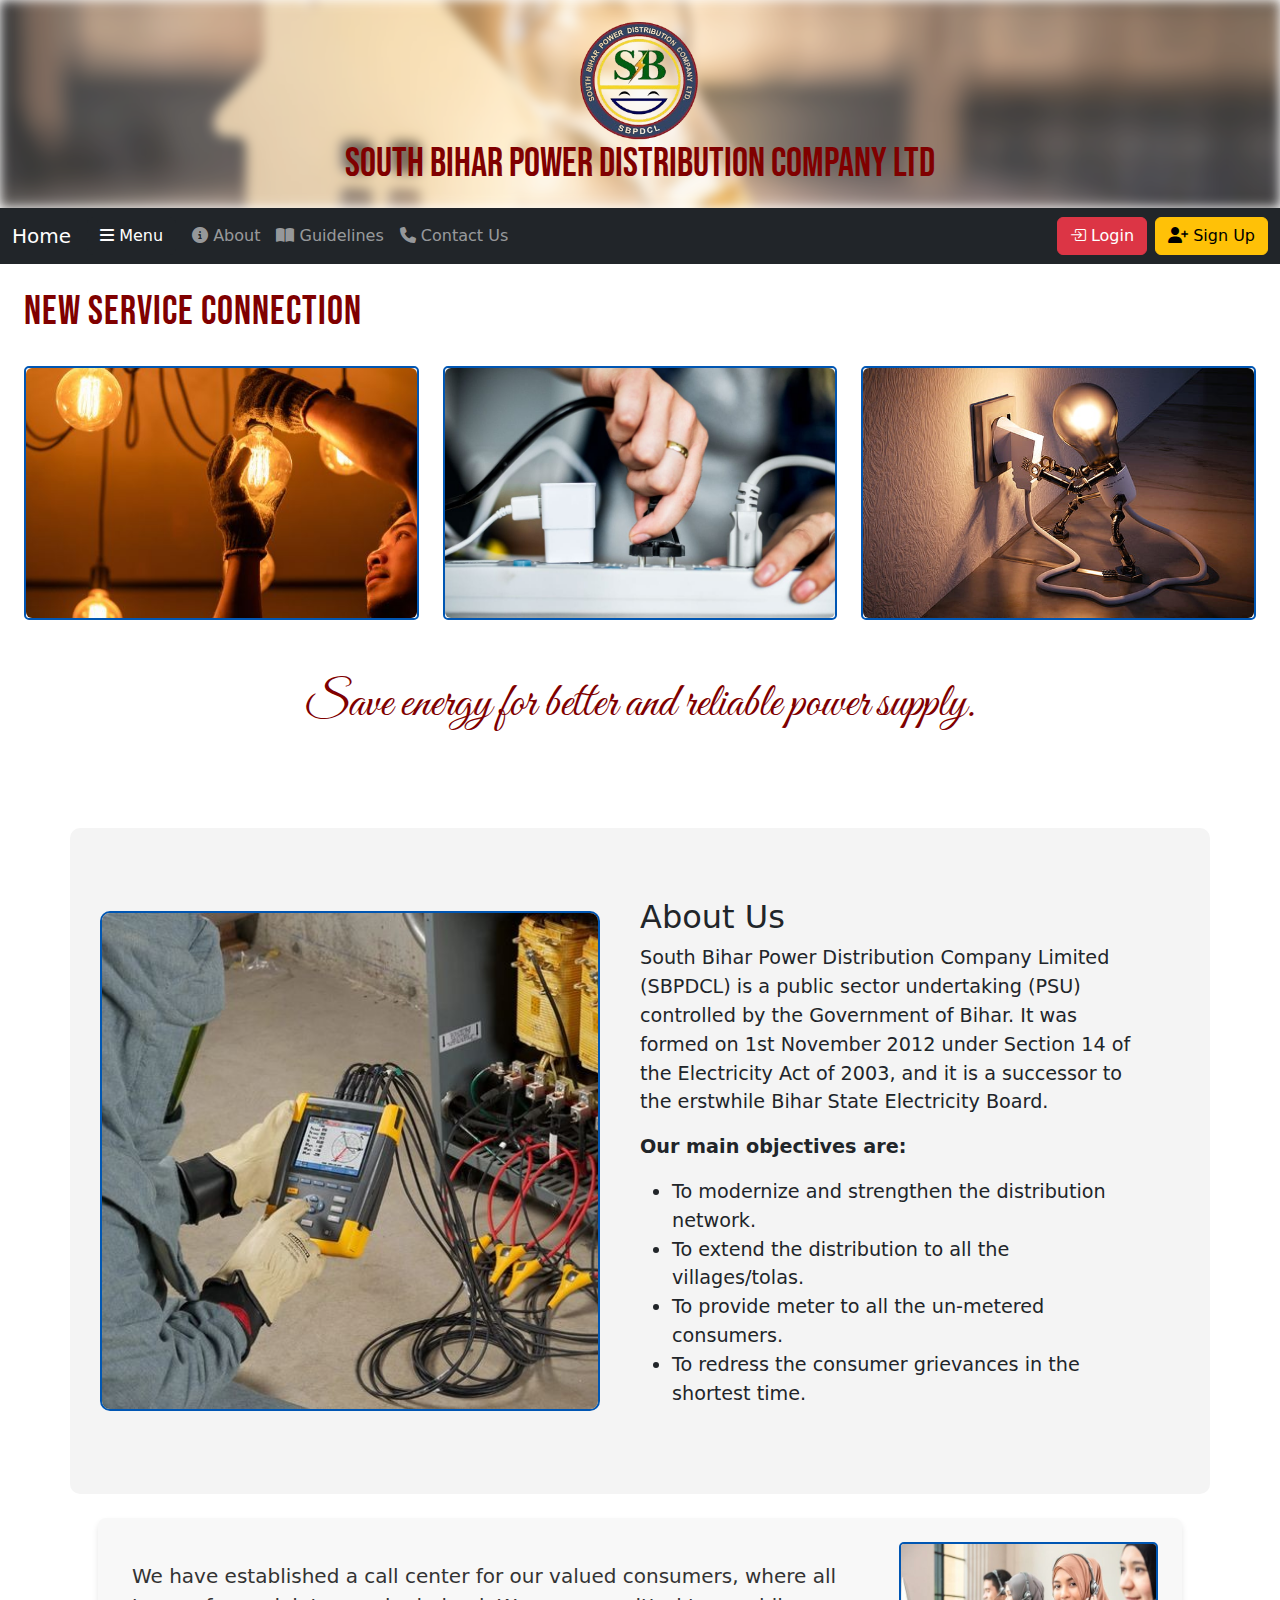
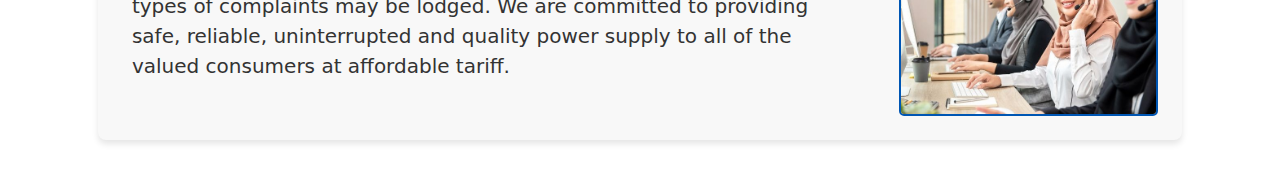
==== commit d50eee07: "Added changes" ====
--- a/Sbpdcl/src/main/webapp/index.html
+++ b/Sbpdcl/src/main/webapp/index.html
@@ -7,6 +7,9 @@
 
   <!-- Bootstrap -->
   <link href="https://cdn.jsdelivr.net/npm/bootstrap@5.3.0/dist/css/bootstrap.min.css" rel="stylesheet">
+  
+   <!-- Bootstrap icons -->
+  <link rel="stylesheet" href="https://cdn.jsdelivr.net/npm/bootstrap-icons@1.10.5/font/bootstrap-icons.css">
 
   <!-- Font Awesome -->
   <link rel="stylesheet" href="https://cdnjs.cloudflare.com/ajax/libs/font-awesome/6.4.2/css/all.min.css">
@@ -15,7 +18,7 @@
   <link href="https://fonts.googleapis.com/css2?family=Great+Vibes&family=Poppins:wght@400;700&family=Bebas+Neue&display=swap" rel="stylesheet">
 
   <style>
-    /* Transitions & Animations */
+    
     .image-frame {
       border: 2px solid #0056b3;
       border-radius: 5px;
@@ -54,6 +57,13 @@
         width: 100%;
         z-index: 1000;
       }
+       
+    }
+    .modal-backdrop.show {
+      backdrop-filter: blur(100%);
+    }
+    html {
+      scroll-behavior:smooth;
     }
   </style>
 </head>
@@ -86,18 +96,22 @@
     <button class="btn btn-dark me-2" id="toggleSidebar"><i class="fas fa-bars"></i> Menu</button>
     <div class="collapse navbar-collapse" id="navbarNav">
       <ul class="navbar-nav me-auto">
-        <li class="nav-item"><a class="nav-link" href="about.jsp"><i class="fas fa-info-circle"></i> About</a></li>
+        <li class="nav-item"><a class="nav-link" href="#aboutSection"><i class="fas fa-info-circle"></i> About</a></li>
         <li class="nav-item"><a class="nav-link" href="guidelines.jsp"><i class="fas fa-book-open"></i> Guidelines</a></li>
         <li class="nav-item"><a class="nav-link" href="contact.html"><i class="fas fa-phone"></i> Contact Us</a></li>
       </ul>
       <div class="d-flex">
-        <a href="login.jsp" class="btn btn-danger me-2"><i class="fas fa-sign-in-alt"></i> Login</a>
-        <a href="consumerSignup.jsp" class="btn btn-warning"><i class="fas fa-user-plus"></i> Sign Up</a>
+        
+     <button type="button" class="btn btn-danger" data-bs-toggle="modal" data-bs-target="#loginModal">
+      <i class="bi bi-box-arrow-in-right"></i> Login
+     </button>
+        <button type="button" class="btn btn-warning ms-2" data-bs-toggle="modal" data-bs-target="#signupModal">
+       <i class="fas fa-user-plus"></i> Sign Up
+    </button>
       </div>
     </div>
   </div>
 </nav>
-
 <!-- Sidebar -->
 <div class="d-flex">
   <div class="bg-dark text-white p-3" id="sidebar" style="width: 200px; min-height: 100vh; display: none;">
@@ -154,6 +168,94 @@
     </div>
   </div>
 </div>
+
+<!-- About Section -->
+<section id="aboutSection" class="mt-5 mb-5 px-4">
+  
+  <div class="container d-flex flex-wrap align-items-stretch justify-content-between" style="height: auto; padding: 30px; background-color: #f4f4f4; border-radius: 10px;">
+    <div class="image-container" style="flex: 1; display: flex; justify-content: center; align-items: center;">
+      <div class="image-frame" style="width: 100%; max-width: 500px; height: 100%; max-height: 500px; border-radius: 10px;">
+      <img src="images/about.jpg" alt="About Us Image" style="width: 100%; height: 100%; object-fit: cover;">
+    </div>
+    </div>
+    <div class="content-container" style="flex: 1; padding: 40px; border-radius: 10px; font-size: 1.2em; line-height: 1.5;">
+      <h2>About Us</h2>
+      <p>South Bihar Power Distribution Company Limited (SBPDCL) is a public sector undertaking (PSU) controlled by the Government of Bihar.
+      It was formed on 1st November 2012 under Section 14 of the Electricity Act of 2003, and it is a successor to the erstwhile Bihar State Electricity Board.</p>
+      <p><strong>Our main objectives are:</strong></p>
+      <ul>
+        <li>To modernize and strengthen the distribution network.</li>
+        <li>To extend the distribution to all the villages/tolas.</li>
+        <li>To provide meter to all the un-metered consumers.</li>
+        <li>To redress the consumer grievances in the shortest time.</li>
+      </ul>
+    </div>
+  </div>
+  <div class="new-section d-flex justify-content-between align-items-center mt-4 p-4" style="background: #f8f8f8; border-radius: 8px; box-shadow: 0px 4px 6px rgba(0, 0, 0, 0.1); width: 88%; margin: 0 auto;">
+    <div class="new-content" style="line-height: 1.5; padding-left: 10px; width: 70%; font-size: 20px; color: #333;">
+      <p>We have established a call center for our valued consumers, where all types of complaints may be lodged.
+      We are committed to providing safe, reliable, uninterrupted and quality power supply to all of the valued 
+      consumers at affordable tariff.</p>
+    </div>
+    <div class="new-image" style="width: 25%; display: flex; justify-content: center; align-items: center;">
+      <div class="image-frame" style="width: 100%; border-radius: 5px;">
+      <img src="images/about2.jpg" alt="Call center assistance" style="width: 100%; height: auto; object-fit: cover;">
+    </div>
+    </div>
+  </div>
+</section>
+
+<!-- Login Modal -->
+  <div class="modal fade" id="loginModal" tabindex="-1" aria-labelledby="loginModalLabel" aria-hidden="true">
+    <div class="modal-dialog modal-dialog-centered">
+      <div class="modal-content bg-dark text-white" style="backdrop-filter: blur(10px); border-radius: 15px;">
+        <div class="modal-header border-0">
+          <h5 class="modal-title mx-auto" id="loginModalLabel">Login</h5>
+        </div>
+        <div class="modal-body">
+          <form action="LoginServlet" method="post">
+            <div class="mb-3">
+              <label for="user_id" class="form-label">User Id:</label>
+              <input type="text" class="form-control" id="user_id" name="user_id" required>
+            </div>
+            <div class="mb-3">
+              <label for="password" class="form-label">Password:</label>
+              <input type="password" class="form-control" id="password" name="password" required>
+            </div>
+            <button type="submit" class="btn btn-danger w-100">Login</button>
+          </form>
+        </div>
+      </div>
+    </div>
+  </div>
+  
+  <!-- Sign Up Modal -->
+  <div class="modal fade" id="signupModal" tabindex="-1" aria-labelledby="signupModalLabel" aria-hidden="true">
+    <div class="modal-dialog modal-dialog-centered">
+      <div class="modal-content bg-dark text-white" style="backdrop-filter: blur(10px); border-radius: 15px;">
+        <div class="modal-header border-0">
+          <h5 class="modal-title mx-auto" id="signupModalLabel">Sign Up</h5>
+        </div>
+        <div class="modal-body">
+          <form action="ConsumerSignupServlet" method="post">
+            <div class="mb-3">
+              <label for="signupName" class="form-label">Name:</label>
+              <input type="text" class="form-control" id="signupName" name="name" required>
+            </div>
+            <div class="mb-3">
+              <label for="signupPhone" class="form-label">Phone:</label>
+              <input type="text" class="form-control" id="signupPhone" name="phone" required>
+            </div>
+            <div class="mb-3">
+              <label for="signupPassword" class="form-label">Password:</label>
+              <input type="password" class="form-control" id="signupPassword" name="password" required>
+            </div>
+            <button type="submit" class="btn btn-warning w-100">Sign Up</button>
+          </form>
+        </div>
+      </div>
+    </div>
+  </div>
 
 <!-- Bootstrap & Sidebar Toggle Script -->
 <script src="https://cdn.jsdelivr.net/npm/bootstrap@5.3.0/dist/js/bootstrap.bundle.min.js"></script>
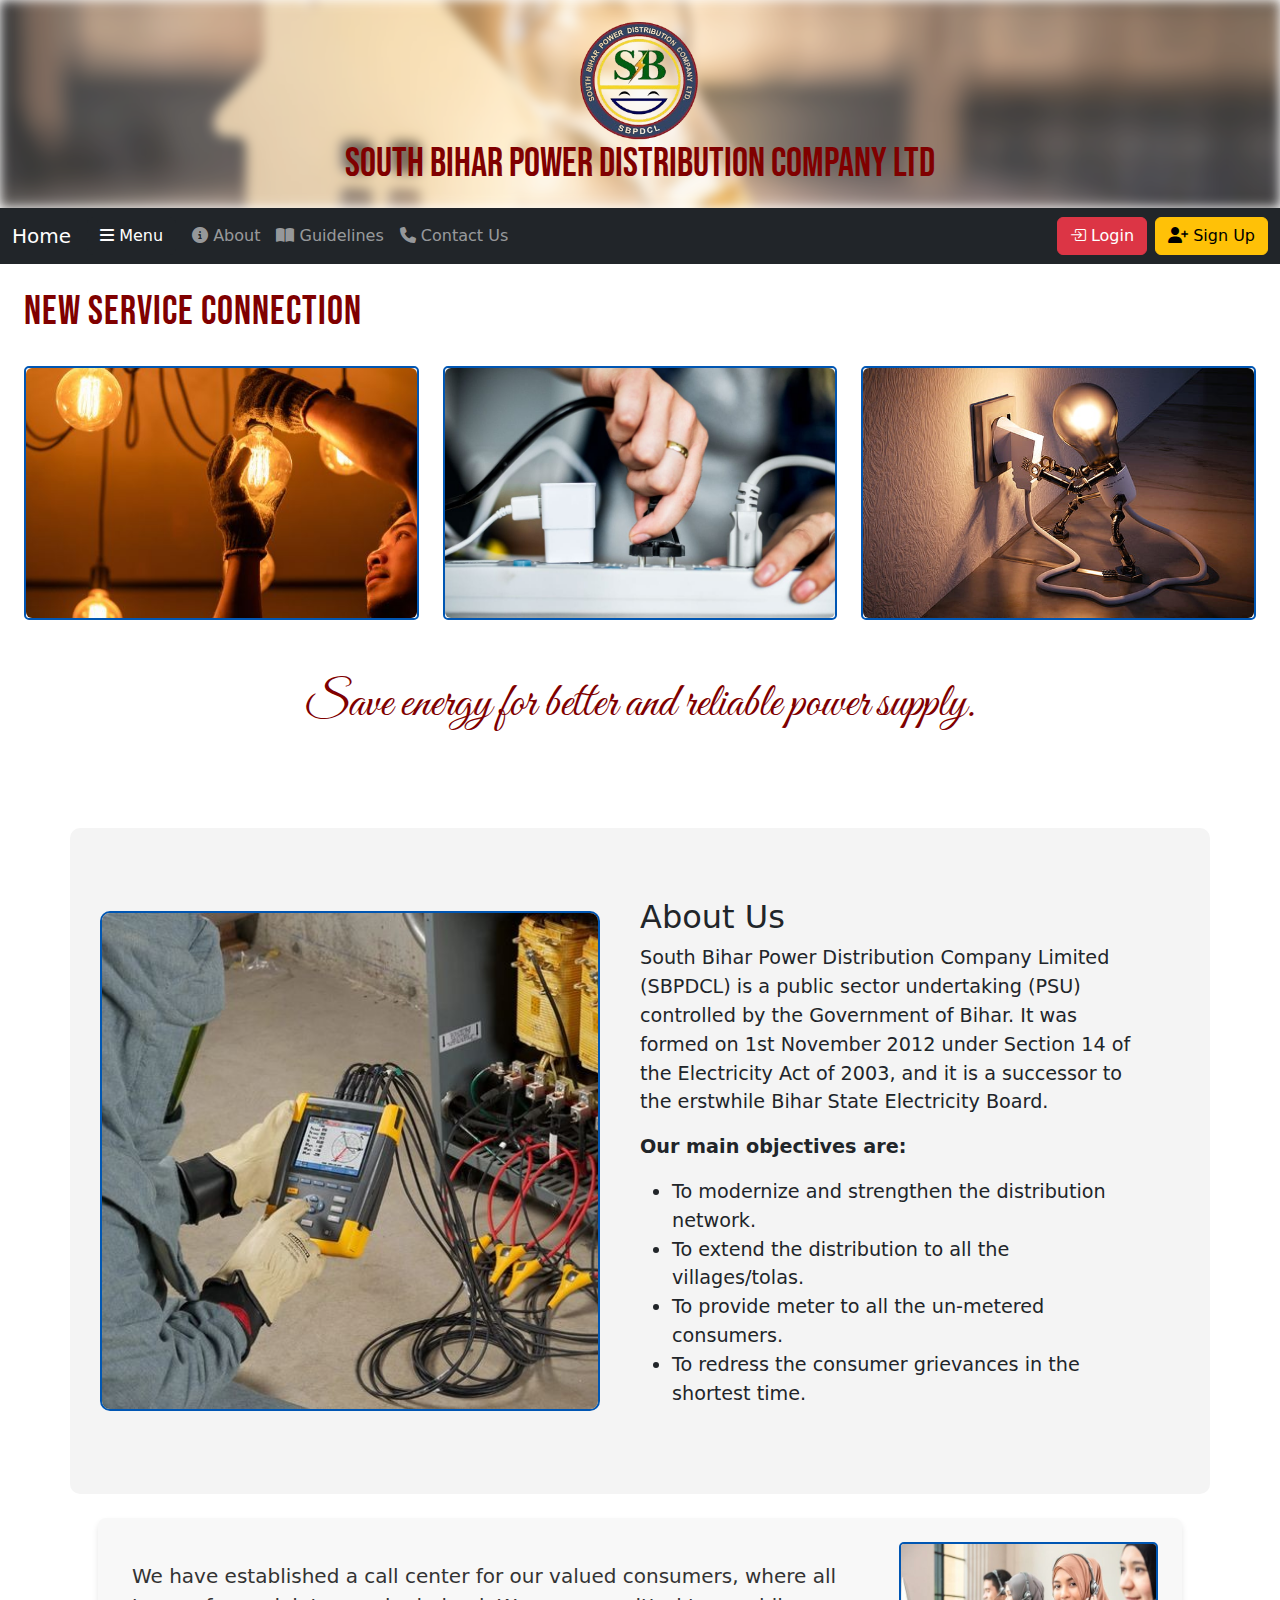
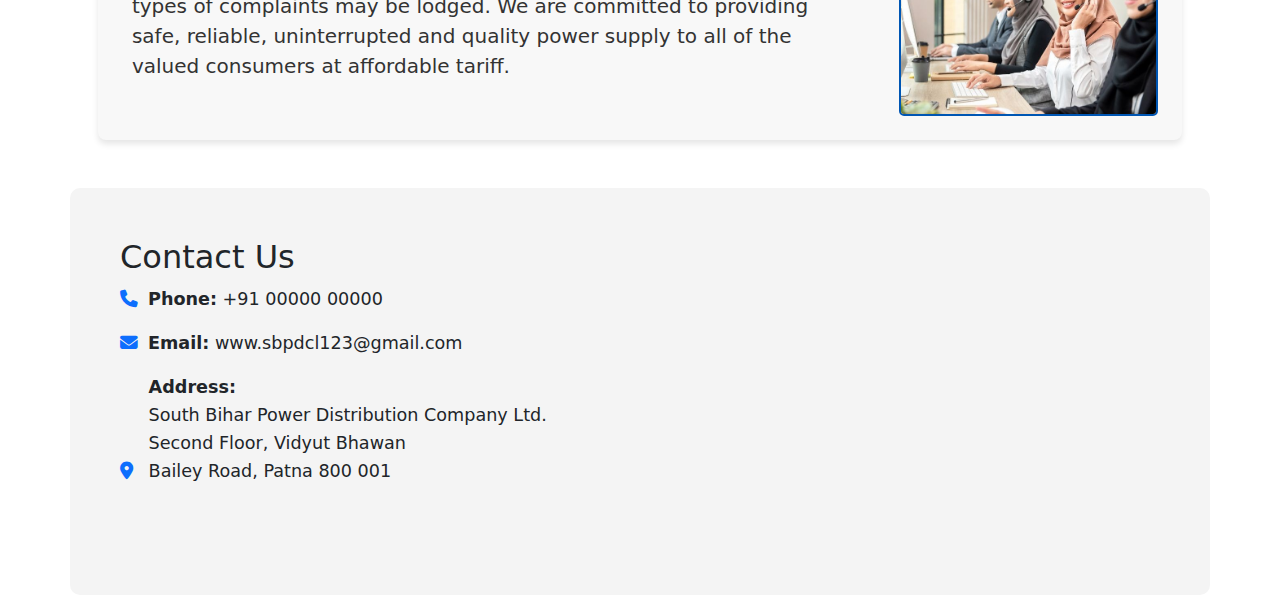
==== commit 44c978a7: "ho gaya change" ====
--- a/Sbpdcl/src/main/webapp/index.html
+++ b/Sbpdcl/src/main/webapp/index.html
@@ -16,7 +16,8 @@
 
   <!-- Google Fonts -->
   <link href="https://fonts.googleapis.com/css2?family=Great+Vibes&family=Poppins:wght@400;700&family=Bebas+Neue&display=swap" rel="stylesheet">
-
+   
+  <link href="https://cdnjs.cloudflare.com/ajax/libs/font-awesome/6.4.0/css/all.min.css" rel="stylesheet" />
   <style>
     
     .image-frame {
@@ -98,7 +99,7 @@
       <ul class="navbar-nav me-auto">
         <li class="nav-item"><a class="nav-link" href="#aboutSection"><i class="fas fa-info-circle"></i> About</a></li>
         <li class="nav-item"><a class="nav-link" href="guidelines.jsp"><i class="fas fa-book-open"></i> Guidelines</a></li>
-        <li class="nav-item"><a class="nav-link" href="contact.html"><i class="fas fa-phone"></i> Contact Us</a></li>
+        <li class="nav-item"><a class="nav-link" href="#contactSection"><i class="fas fa-phone"></i> Contact Us</a></li>
       </ul>
       <div class="d-flex">
         
@@ -205,57 +206,182 @@
   </div>
 </section>
 
+<!-- Contact Section -->
+<section id="contactSection" class="mt-5 px-4">
+  <div class="container d-flex flex-wrap align-items-stretch justify-content-between" style="height: auto; padding: 30px; background-color: #f4f4f4; border-radius: 10px;">
+    
+    <!-- Contact Info (Left) -->
+    <div class="contact-info" style="flex: 1; padding: 20px; font-size: 1.1em; line-height: 1.6;">
+      <h2>Contact Us</h2>
+      <div class="mb-3">
+        <i class="fas fa-phone" style="color: #0d6efd; margin-right: 10px;"></i><strong>Phone:</strong> +91 00000 00000
+      </div>
+      <div class="mb-3">
+        <i class="fas fa-envelope" style="color: #0d6efd; margin-right: 10px;"></i><strong>Email:</strong> www.sbpdcl123@gmail.com
+      </div>
+      <div class="mb-3">
+        <i class="fas fa-map-marker-alt" style="color: #0d6efd; margin-right: 10px;"></i>
+        <div style="display: inline-block;">
+          <strong>Address:</strong><br>
+          South Bihar Power Distribution Company Ltd.<br>
+          Second Floor, Vidyut Bhawan<br>
+          Bailey Road, Patna 800 001
+        </div>
+      </div>
+    </div>
+
+    <!-- Google Map (Right) -->
+    <div class="map-container" style="flex: 1; padding: 20px;">
+      <iframe 
+        src="https://www.google.com/maps/embed?pb=!1m18!1m12!1m3!1d3608.254922084758!2d85.115062!3d25.614057!2m3!1f0!2f0!3f0!3m2!1i1024!2i768!4f13.1!3m3!1m2!1s0x39ed582e88f8723b%3A0x7bdffae470ebfa4c!2sSouth%20Bihar%20Power%20Distribution%20Company%20Limited!5e0!3m2!1sen!2sin!4v1648895951046!5m2!1sen!2sin"
+        allowfullscreen=""
+        loading="lazy"
+        referrerpolicy="no-referrer-when-downgrade"
+        style="width: 100%; height: 100%; min-height: 300px; border: none; border-radius: 10px;">
+      </iframe>
+    </div>
+
+  </div>
+</section>
+
+<!-- Shared Modal Style -->
+ 
+<style>
+  .custom-modal {
+    background: rgba(255, 255, 255, 0.4); /* Semi-transparent white */
+    border-radius: 20px;
+    backdrop-filter: blur(20px);
+    -webkit-backdrop-filter: blur(20px);
+    box-shadow: 0 8px 32px rgba(0, 0, 0, 0.2);
+    border: 1px solid rgba(255, 255, 255, 0.3);
+    padding: 10px;
+    color: #333;
+  }
+
+  .custom-modal label {
+    font-weight: 600;
+    margin-bottom: 10px;
+    display: block;
+    color: #222;
+  }
+
+  .custom-modal .form-group {
+    position: relative;
+    margin-bottom: 20px;
+  }
+
+  .custom-modal .form-control {
+    background-color: rgba(255, 255, 255, 0.8);
+    border: 1px solid #ccc;
+    border-radius: 10px;
+    padding: 10px 40px 10px 40px;
+    width: 100%;
+    color: #000;
+    font-size: 16px;
+  }
+
+  .custom-modal .form-control::placeholder {
+    color: #777;
+  }
+
+  .custom-modal .form-group i {
+    position: absolute;
+    top: 50%;
+    left: 12px;
+    transform: translateY(-50%);
+    color: #888;
+  }
+
+  .custom-btn {
+    font-weight: 600;
+    border-radius: 8px;
+    padding: 10px 20px;
+    background: #007bff;
+    color: white;
+    border: none;
+    width: 100%;
+    cursor: pointer;
+    transition: background 0.3s ease;
+  }
+
+  .custom-btn:hover {
+    background: #0056b3;
+  }
+
+  .create-link {
+    font-size: 13px;
+    margin-top: 10px;
+    text-align: center;
+    color: #333;
+  }
+
+  .create-link a {
+    color: #007bff;
+    text-decoration: none;
+  }
+
+  .create-link a:hover {
+    text-decoration: underline;
+  }
+</style>
+
 <!-- Login Modal -->
-  <div class="modal fade" id="loginModal" tabindex="-1" aria-labelledby="loginModalLabel" aria-hidden="true">
-    <div class="modal-dialog modal-dialog-centered">
-      <div class="modal-content bg-dark text-white" style="backdrop-filter: blur(10px); border-radius: 15px;">
-        <div class="modal-header border-0">
-          <h5 class="modal-title mx-auto" id="loginModalLabel">Login</h5>
-        </div>
-        <div class="modal-body">
-          <form action="LoginServlet" method="post">
-            <div class="mb-3">
-              <label for="user_id" class="form-label">User Id:</label>
-              <input type="text" class="form-control" id="user_id" name="user_id" required>
-            </div>
-            <div class="mb-3">
-              <label for="password" class="form-label">Password:</label>
-              <input type="password" class="form-control" id="password" name="password" required>
-            </div>
-            <button type="submit" class="btn btn-danger w-100">Login</button>
-          </form>
-        </div>
-      </div>
-    </div>
-  </div>
-  
-  <!-- Sign Up Modal -->
-  <div class="modal fade" id="signupModal" tabindex="-1" aria-labelledby="signupModalLabel" aria-hidden="true">
-    <div class="modal-dialog modal-dialog-centered">
-      <div class="modal-content bg-dark text-white" style="backdrop-filter: blur(10px); border-radius: 15px;">
-        <div class="modal-header border-0">
-          <h5 class="modal-title mx-auto" id="signupModalLabel">Sign Up</h5>
-        </div>
-        <div class="modal-body">
-          <form action="ConsumerSignupServlet" method="post">
-            <div class="mb-3">
-              <label for="signupName" class="form-label">Name:</label>
-              <input type="text" class="form-control" id="signupName" name="name" required>
-            </div>
-            <div class="mb-3">
-              <label for="signupPhone" class="form-label">Phone:</label>
-              <input type="text" class="form-control" id="signupPhone" name="phone" required>
-            </div>
-            <div class="mb-3">
-              <label for="signupPassword" class="form-label">Password:</label>
-              <input type="password" class="form-control" id="signupPassword" name="password" required>
-            </div>
-            <button type="submit" class="btn btn-warning w-100">Sign Up</button>
-          </form>
-        </div>
-      </div>
-    </div>
-  </div>
+<div class="modal fade" id="loginModal" tabindex="-1" aria-labelledby="loginModalLabel" aria-hidden="true">
+  <div class="modal-dialog modal-dialog-centered">
+    <div class="modal-content custom-modal text-black">
+      <div class="modal-header border-0">
+        <h4 class="modal-title mx-auto" id="loginModalLabel">Login</h4>
+      </div>
+      <div class="modal-body">
+        <form action="LoginServlet" method="post">
+          <div class="mb-3">
+            <label for="user_id" class="form-label">Email or Username</label>
+            <input type="text" class="form-control" id="user_id" name="user_id" placeholder="Enter your ID" required>
+          </div>
+          <div class="mb-3">
+            <label for="password" class="form-label">Password</label>
+            <input type="password" class="form-control" id="password" name="password" placeholder="Enter password" required>
+          </div>
+          <button type="submit" class="btn btn-primary w-100 custom-btn">Login</button>
+          <div class="text-center mt-3">
+            <small>Not registered? <a href="#" data-bs-toggle="modal" data-bs-target="#signupModal" class="text-info">Create account</a></small>
+          </div>
+        </form>
+      </div>
+    </div>
+  </div>
+</div>
+
+<!-- Sign Up Modal -->
+<div class="modal fade" id="signupModal" tabindex="-1" aria-labelledby="signupModalLabel" aria-hidden="true">
+  <div class="modal-dialog modal-dialog-centered">
+    <div class="modal-content custom-modal text-black">
+      <div class="modal-header border-0">
+        <h4 class="modal-title mx-auto" id="signupModalLabel">Create your account</h4>
+      </div>
+      <div class="modal-body">
+        <form action="ConsumerSignupServlet" method="post">
+          <div class="mb-3">
+            <label for="signupName" class="form-label">Full Name</label>
+            <input type="text" class="form-control" id="signupName" name="name" placeholder="John Doe" required>
+          </div>
+          <div class="mb-3">
+            <label for="signupPhone" class="form-label">Phone Number</label>
+            <input type="text" class="form-control" id="signupPhone" name="phone" placeholder="1234567890" required>
+          </div>
+          <div class="mb-3">
+            <label for="signupPassword" class="form-label">Password</label>
+            <input type="password" class="form-control" id="signupPassword" name="password" placeholder="Create a password" required>
+          </div>
+          <button type="submit" class="btn btn-success w-100 custom-btn">Sign Up</button>
+          <div class="text-center mt-3">
+            <small>Already have an account? <a href="#" data-bs-toggle="modal" data-bs-target="#loginModal" class="text-info">Login</a></small>
+          </div>
+        </form>
+      </div>
+    </div>
+  </div>
+</div>
 
 <!-- Bootstrap & Sidebar Toggle Script -->
 <script src="https://cdn.jsdelivr.net/npm/bootstrap@5.3.0/dist/js/bootstrap.bundle.min.js"></script>
